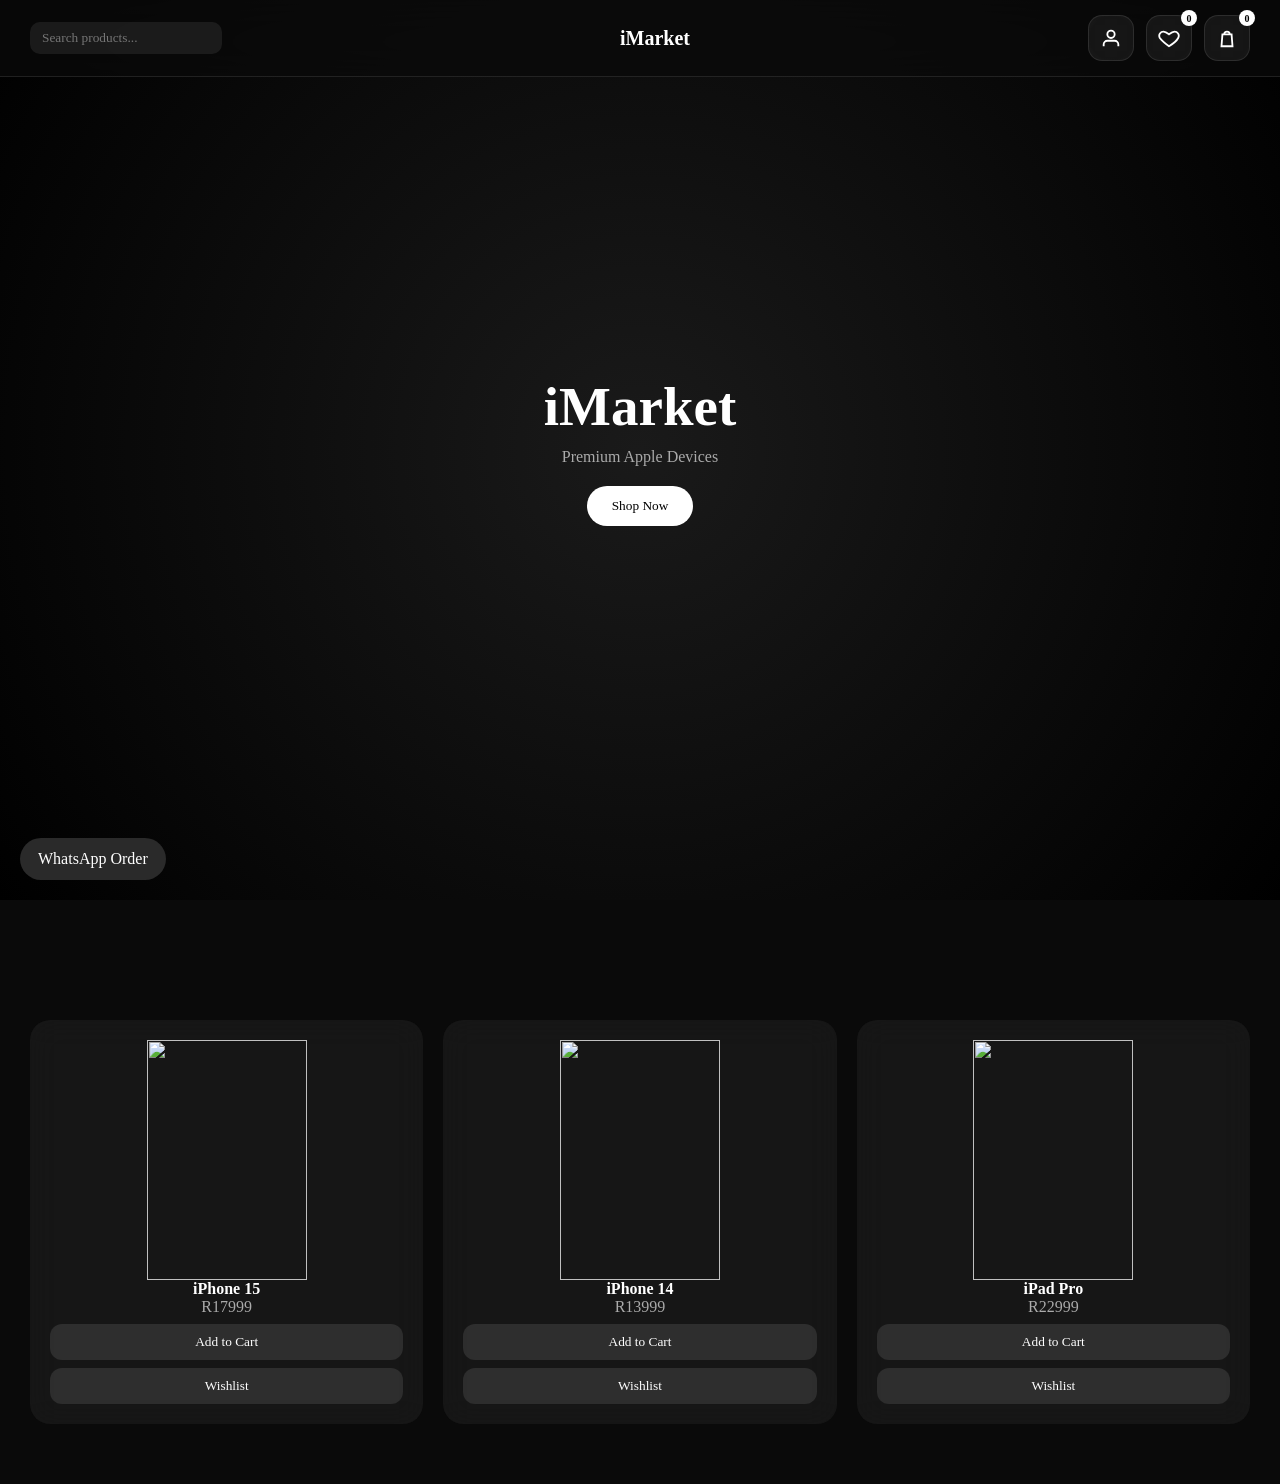
==== index.html @ a92dc505 "Add files via upload" ====
<!DOCTYPE html>
<html lang="en">
<head>
<meta charset="UTF-8">
<meta name="viewport" content="width=device-width, initial-scale=1.0">
<title>iMarket</title>

<style>

/* RESET */
*{
margin:0;
padding:0;
box-sizing:border-box;
font-family:-apple-system,BlinkMacSystemFont,"Segoe UI",Roboto;
}

body{
background:#0a0a0a;
color:white;
}

/* NAV */
nav{
position:fixed;
top:0;
width:100%;
display:flex;
justify-content:space-between;
align-items:center;
padding:15px 30px;
background:rgba(10,10,10,0.7);
backdrop-filter:blur(20px);
border-bottom:1px solid rgba(255,255,255,0.1);
z-index:1000;
}

nav h1{
font-size:20px;
}

nav input{
padding:8px 12px;
border-radius:10px;
border:none;
outline:none;
background:rgba(255,255,255,0.08);
color:white;
}

/* ICONS */
.nav-icons{
display:flex;
gap:12px;
align-items:center;
}

.icon{
width:46px;
height:46px;
display:flex;
align-items:center;
justify-content:center;
position:relative;
border-radius:14px;
background:rgba(255,255,255,0.06);
border:1px solid rgba(255,255,255,0.1);
backdrop-filter:blur(18px);
text-decoration:none;
transition:0.2s;
}

.icon:hover{
background:rgba(255,255,255,0.15);
transform:translateY(-2px);
}

.icon svg{
width:22px;
height:22px;
stroke:white;
fill:none;
stroke-width:2;
}

.icon span{
position:absolute;
top:-6px;
right:-6px;
background:white;
color:black;
font-size:10px;
width:16px;
height:16px;
display:flex;
align-items:center;
justify-content:center;
border-radius:50%;
font-weight:600;
}

/* HERO */
.hero{
height:100vh;
display:flex;
flex-direction:column;
justify-content:center;
align-items:center;
text-align:center;
background:radial-gradient(circle,#1a1a1a,#000);
}

.hero h2{
font-size:55px;
}

.hero p{
color:#aaa;
margin-top:10px;
}

.hero button{
margin-top:20px;
padding:12px 25px;
border:none;
border-radius:30px;
background:white;
cursor:pointer;
}

/* PRODUCTS */
.products{
display:grid;
grid-template-columns:repeat(auto-fit,minmax(220px,1fr));
gap:20px;
padding:120px 30px 60px;
}

.card{
background:rgba(255,255,255,0.05);
border-radius:20px;
padding:20px;
text-align:center;
backdrop-filter:blur(15px);
}

.card img{
width:160px;
height:240px;
object-fit:contain;
display:block;
margin:auto;
}

.card p{
color:#aaa;
}

/* BUTTONS */
.btn{
width:100%;
margin-top:8px;
padding:10px;
border-radius:12px;
border:none;
cursor:pointer;
background:rgba(255,255,255,0.1);
color:white;
transition:0.2s;
}

.btn:hover{
background:rgba(255,255,255,0.2);
}

/* WHATSAPP */
.whatsapp{
position:fixed;
bottom:20px;
left:20px;
background:#2a2a2a;
padding:12px 18px;
border-radius:30px;
color:white;
text-decoration:none;
}

</style>
</head>

<body>

<!-- NAV -->
<nav>

<input type="text" id="search" placeholder="Search products...">

<h1>iMarket</h1>

<div class="nav-icons">

<!-- LOGIN -->
<a href="login.html" class="icon">
<svg viewBox="0 0 24 24">
<circle cx="12" cy="8" r="4"></circle>
<path d="M20 21v-2a4 4 0 0 0-4-4H8a4 4 0 0 0-4 4v2"></path>
</svg>
</a>

<!-- WISHLIST -->
<a href="wishlist.html" class="icon">
<svg viewBox="0 0 24 24">
<path d="M12 21s-7-5-10-9C0 8 3 5 6 5c2 0 3.5 1 6 3 2.5-2 4-3 6-3 3 0 6 3 4 7-2 4-10 9-10 9z"></path>
</svg>
<span id="wishlistCount">0</span>
</a>

<!-- CART -->
<a href="cart.html" class="icon">
<svg viewBox="0 0 24 24">
<path d="M7 8h10l1 13H6l1-13z"></path>
<path d="M9 8a3 3 0 0 1 6 0"></path>
</svg>
<span id="cartCount">0</span>
</a>

</div>

</nav>

<!-- HERO -->
<div class="hero">
<h2>iMarket</h2>
<p>Premium Apple Devices</p>
<button onclick="document.getElementById('shop').scrollIntoView({behavior:'smooth'})">
Shop Now
</button>
</div>

<!-- PRODUCTS -->
<div class="products" id="shop"></div>

<!-- WHATSAPP -->
<a class="whatsapp" href="https://wa.me/27706418906" target="_blank">
WhatsApp Order
</a>

<script>

/* DATA */
let products = [
{name:"iPhone 15", price:17999, img:"https://store.storeimages.cdn-apple.com/iphone15.jpg"},
{name:"iPhone 14", price:13999, img:"https://store.storeimages.cdn-apple.com/iphone14.jpg"},
{name:"iPad Pro", price:22999, img:"https://store.storeimages.cdn-apple.com/ipadpro.jpg"}
];

/* STORAGE */
let cart = JSON.parse(localStorage.getItem("cart")) || [];
let wishlist = JSON.parse(localStorage.getItem("wishlist")) || [];

/* RENDER PRODUCTS */
function render(){

let html = "";

products.forEach(p=>{

html += `
<div class="card">

<img src="${p.img}">
<h4>${p.name}</h4>
<p>R${p.price}</p>

<button class="btn" onclick="addToCart('${p.name}',${p.price},'${p.img}')">
Add to Cart
</button>

<button class="btn" onclick="addToWishlist('${p.name}')">
Wishlist
</button>

</div>
`;

});

document.getElementById("shop").innerHTML = html;

}

/* CART */
function addToCart(name, price, img){

cart.push({name, price, img});
localStorage.setItem("cart", JSON.stringify(cart));
document.getElementById("cartCount").innerText = cart.length;

}

/* WISHLIST */
function addToWishlist(name){

wishlist.push(name);
localStorage.setItem("wishlist", JSON.stringify(wishlist));
document.getElementById("wishlistCount").innerText = wishlist.length;

}

/* SEARCH */
document.getElementById("search").addEventListener("input", function(){

let val = this.value.toLowerCase();

let filtered = products.filter(p =>
p.name.toLowerCase().includes(val)
);

let html = "";

filtered.forEach(p=>{

html += `
<div class="card">

<img src="${p.img}">
<h4>${p.name}</h4>
<p>R${p.price}</p>

<button class="btn" onclick="addToCart('${p.name}',${p.price},'${p.img}')">
Add to Cart
</button>

<button class="btn" onclick="addToWishlist('${p.name}')">
Wishlist
</button>

</div>
`;

});

document.getElementById("shop").innerHTML = html;

});

/* INIT */
render();
document.getElementById("cartCount").innerText = cart.length;
document.getElementById("wishlistCount").innerText = wishlist.length;

</script>

</body>
</html>
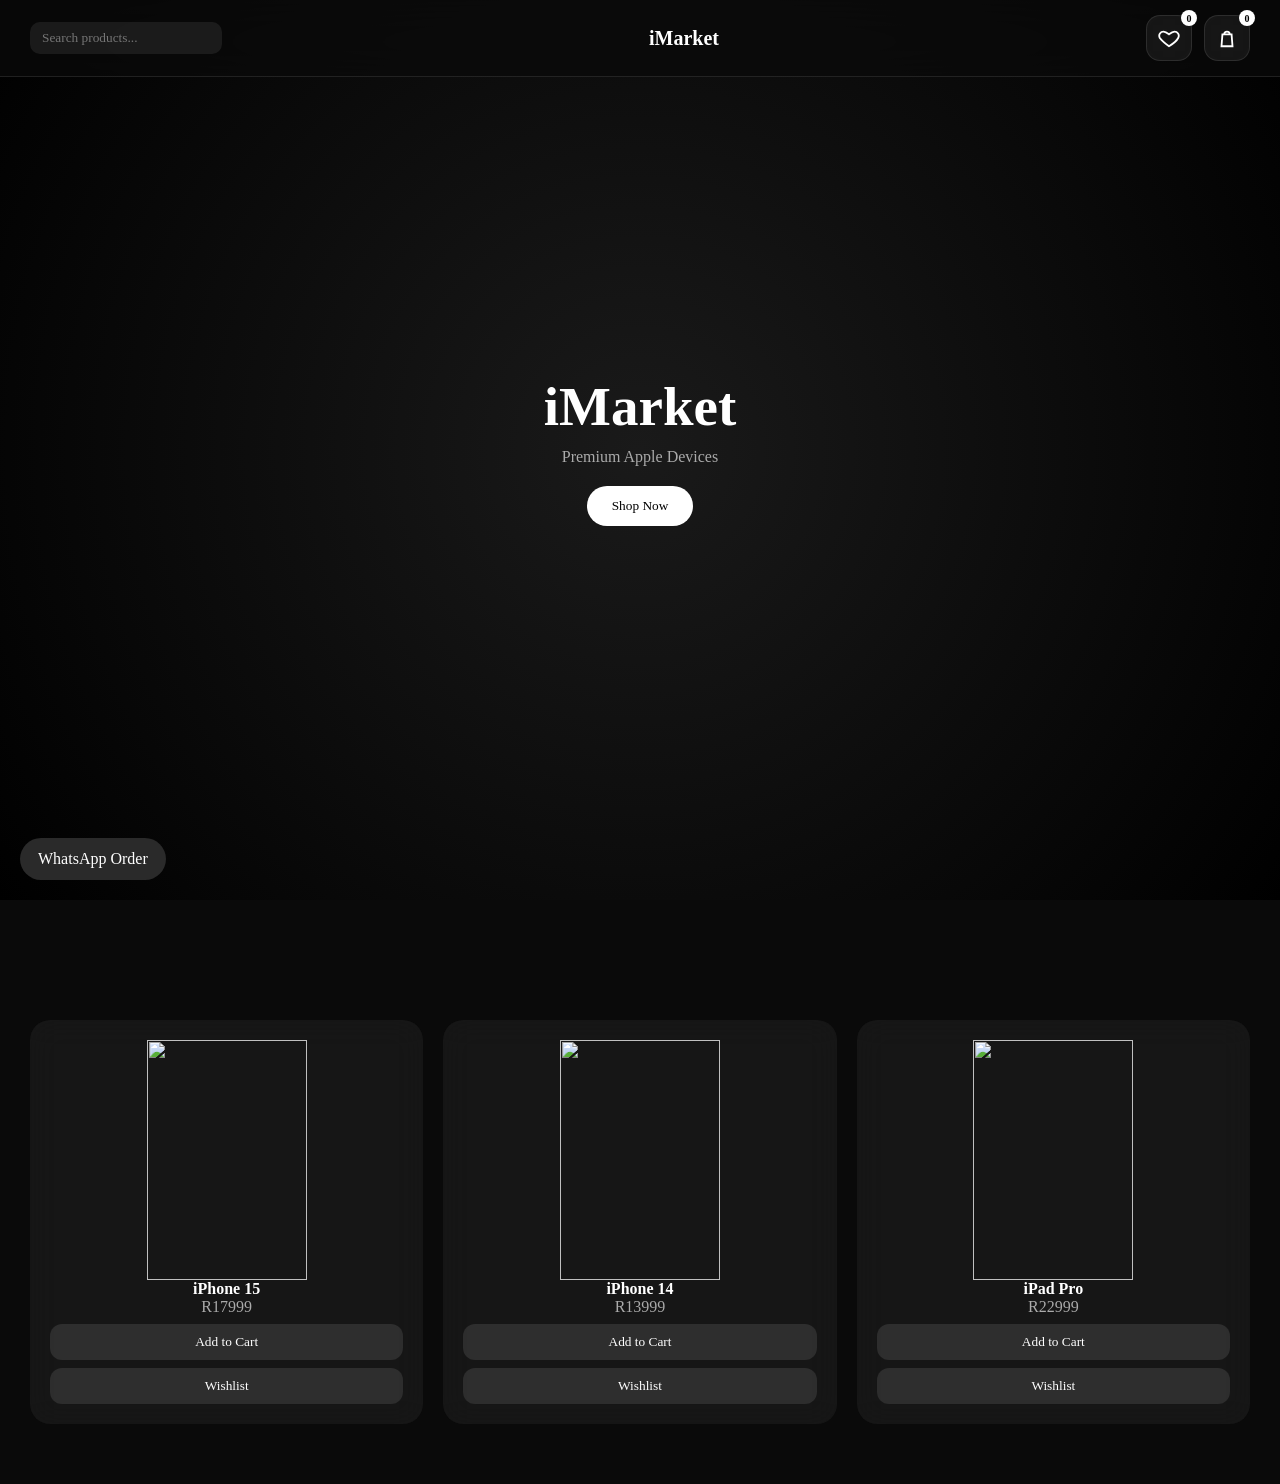
==== commit c0f08534: "Add files via upload" ====
--- a/index.html
+++ b/index.html
@@ -199,13 +199,6 @@
 
 <div class="nav-icons">
 
-<!-- LOGIN -->
-<a href="login.html" class="icon">
-<svg viewBox="0 0 24 24">
-<circle cx="12" cy="8" r="4"></circle>
-<path d="M20 21v-2a4 4 0 0 0-4-4H8a4 4 0 0 0-4 4v2"></path>
-</svg>
-</a>
 
 <!-- WISHLIST -->
 <a href="wishlist.html" class="icon">
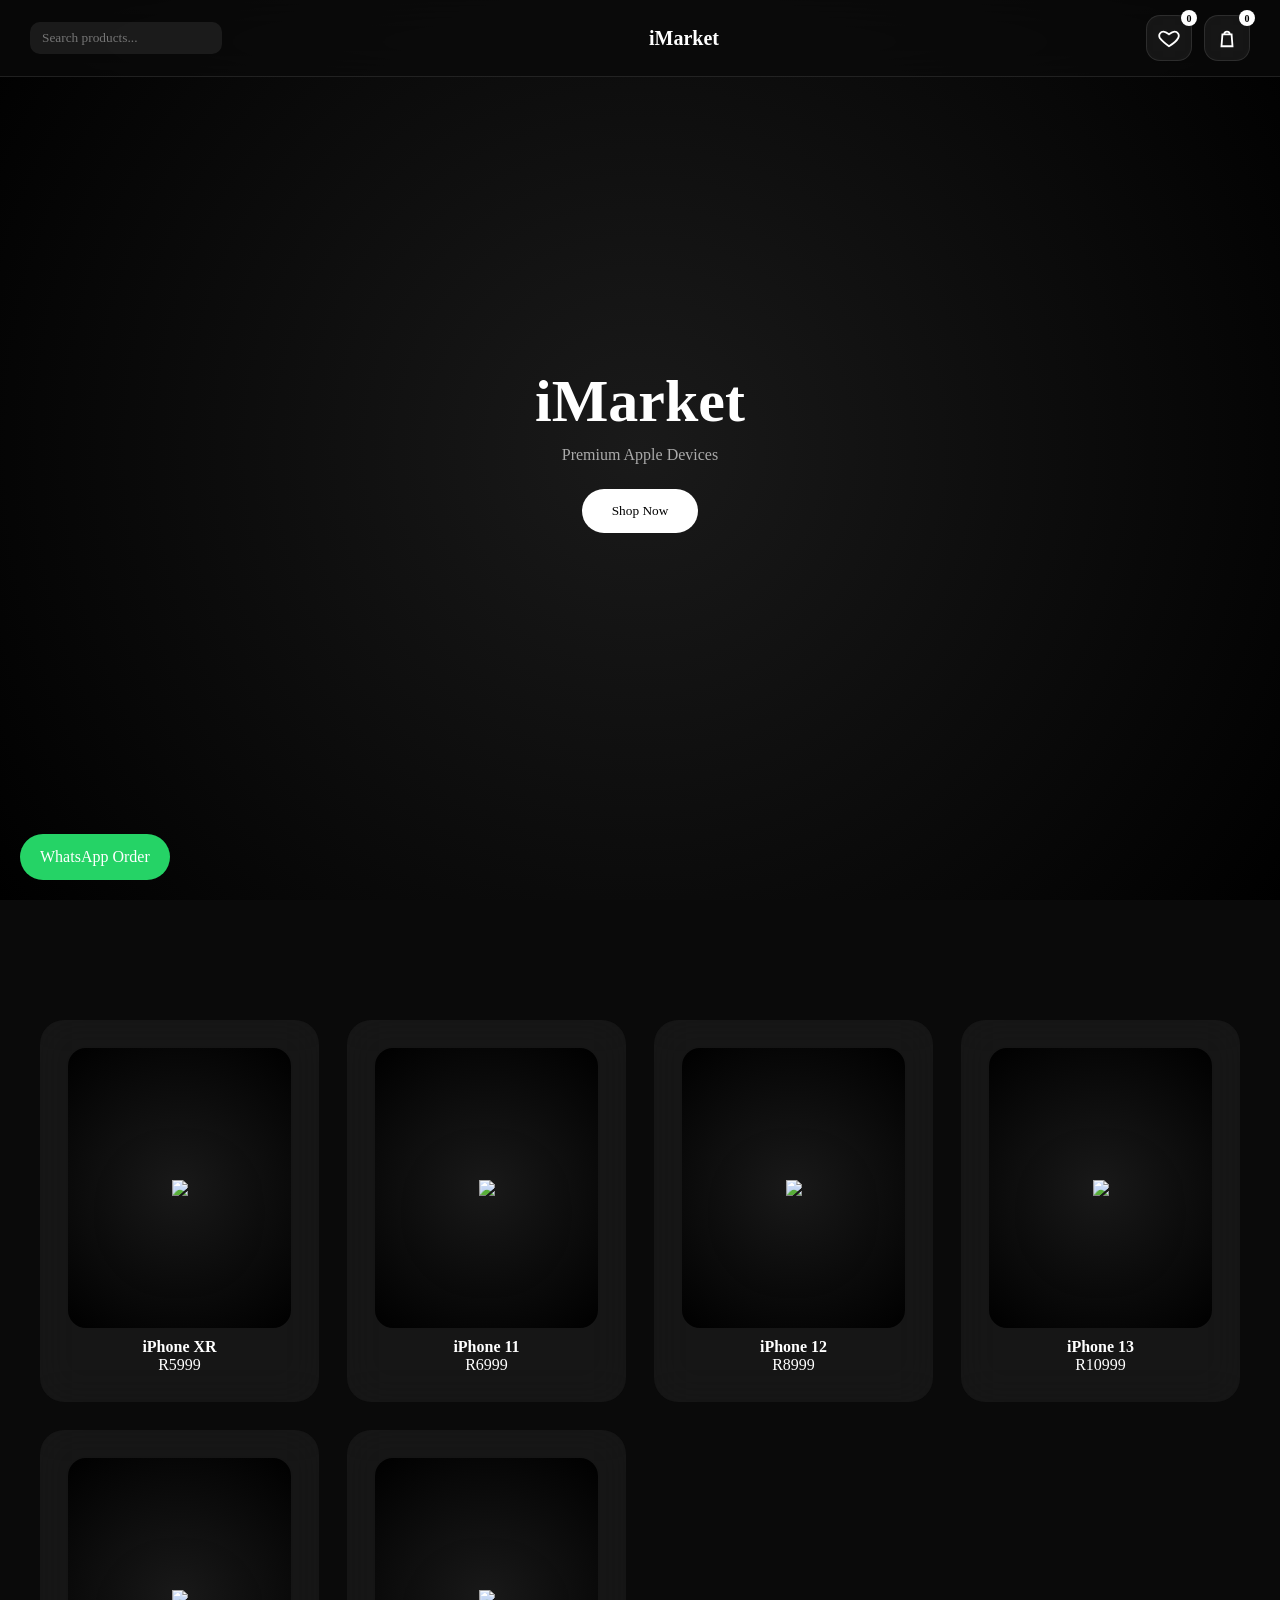
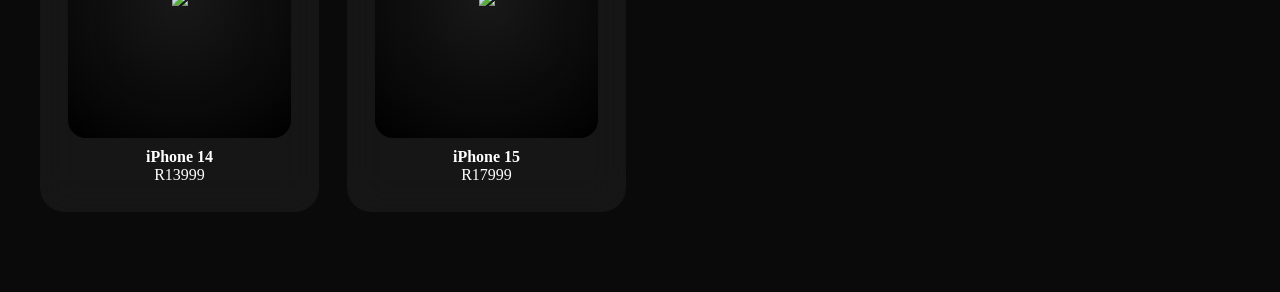
==== commit 750069b1: "Add files via upload" ====
--- a/index.html
+++ b/index.html
@@ -35,9 +35,7 @@
 z-index:1000;
 }
 
-nav h1{
-font-size:20px;
-}
+nav h1{font-size:20px;}
 
 nav input{
 padding:8px 12px;
@@ -67,12 +65,6 @@
 border:1px solid rgba(255,255,255,0.1);
 backdrop-filter:blur(18px);
 text-decoration:none;
-transition:0.2s;
-}
-
-.icon:hover{
-background:rgba(255,255,255,0.15);
-transform:translateY(-2px);
 }
 
 .icon svg{
@@ -110,67 +102,76 @@
 background:radial-gradient(circle,#1a1a1a,#000);
 }
 
-.hero h2{
-font-size:55px;
-}
-
-.hero p{
-color:#aaa;
-margin-top:10px;
-}
+.hero h2{font-size:60px;}
+.hero p{color:#aaa;margin-top:10px;}
 
 .hero button{
-margin-top:20px;
-padding:12px 25px;
+margin-top:25px;
+padding:14px 30px;
 border:none;
 border-radius:30px;
 background:white;
 cursor:pointer;
+font-weight:500;
 }
 
 /* PRODUCTS */
 .products{
 display:grid;
-grid-template-columns:repeat(auto-fit,minmax(220px,1fr));
-gap:20px;
-padding:120px 30px 60px;
+grid-template-columns:repeat(auto-fit,minmax(240px,1fr));
+gap:28px;
+padding:120px 40px 80px;
 }
 
 .card{
 background:rgba(255,255,255,0.05);
-border-radius:20px;
-padding:20px;
+border-radius:24px;
+padding:28px;
 text-align:center;
-backdrop-filter:blur(15px);
-}
-
-.card img{
-width:160px;
-height:240px;
+backdrop-filter:blur(20px);
+transition:0.3s;
+cursor:pointer;
+}
+
+.card:hover{
+transform:translateY(-10px);
+}
+
+/* IMAGE */
+.img-box{
+width:100%;
+height:280px;
+display:flex;
+align-items:center;
+justify-content:center;
+background:radial-gradient(circle at center, #1a1a1a, #000);
+border-radius:18px;
+overflow:hidden;
+margin-bottom:10px;
+}
+
+.img-box img{
+max-width:170px;
+max-height:240px;
 object-fit:contain;
-display:block;
-margin:auto;
-}
-
-.card p{
-color:#aaa;
-}
-
-/* BUTTONS */
+filter:drop-shadow(0 25px 40px rgba(0,0,0,0.7));
+transition:0.4s ease;
+}
+
+.card:hover .img-box img{
+transform:scale(1.08);
+}
+
+/* BUTTON */
 .btn{
 width:100%;
-margin-top:8px;
-padding:10px;
+margin-top:10px;
+padding:12px;
 border-radius:12px;
 border:none;
 cursor:pointer;
 background:rgba(255,255,255,0.1);
 color:white;
-transition:0.2s;
-}
-
-.btn:hover{
-background:rgba(255,255,255,0.2);
 }
 
 /* WHATSAPP */
@@ -178,11 +179,70 @@
 position:fixed;
 bottom:20px;
 left:20px;
-background:#2a2a2a;
-padding:12px 18px;
+background:#25D366;
+padding:14px 20px;
 border-radius:30px;
 color:white;
 text-decoration:none;
+font-weight:500;
+}
+
+/* ========================= */
+/* PRODUCT PAGE (NEW ADDITION) */
+/* ========================= */
+
+#productPage{
+display:none;
+position:fixed;
+top:0;
+left:0;
+width:100%;
+height:100vh;
+background:#0a0a0a;
+z-index:2000;
+padding:80px 20px;
+text-align:center;
+}
+
+#productPage img{
+width:260px;
+max-width:90%;
+margin-top:20px;
+filter:drop-shadow(0 30px 60px rgba(0,0,0,0.8));
+}
+
+#productPage h2{
+margin-top:20px;
+font-size:28px;
+}
+
+#productPage p{
+margin-top:10px;
+color:#aaa;
+font-size:18px;
+}
+
+#productPage button{
+margin-top:20px;
+padding:12px 25px;
+border:none;
+border-radius:12px;
+cursor:pointer;
+}
+
+/* back button */
+.back{
+position:absolute;
+top:20px;
+left:20px;
+background:rgba(255,255,255,0.1);
+color:white;
+}
+
+.add{
+background:white;
+color:black;
+margin-left:10px;
 }
 
 </style>
@@ -190,7 +250,6 @@
 
 <body>
 
-<!-- NAV -->
 <nav>
 
 <input type="text" id="search" placeholder="Search products...">
@@ -199,8 +258,6 @@
 
 <div class="nav-icons">
 
-
-<!-- WISHLIST -->
 <a href="wishlist.html" class="icon">
 <svg viewBox="0 0 24 24">
 <path d="M12 21s-7-5-10-9C0 8 3 5 6 5c2 0 3.5 1 6 3 2.5-2 4-3 6-3 3 0 6 3 4 7-2 4-10 9-10 9z"></path>
@@ -208,7 +265,6 @@
 <span id="wishlistCount">0</span>
 </a>
 
-<!-- CART -->
 <a href="cart.html" class="icon">
 <svg viewBox="0 0 24 24">
 <path d="M7 8h10l1 13H6l1-13z"></path>
@@ -221,7 +277,6 @@
 
 </nav>
 
-<!-- HERO -->
 <div class="hero">
 <h2>iMarket</h2>
 <p>Premium Apple Devices</p>
@@ -230,117 +285,124 @@
 </button>
 </div>
 
-<!-- PRODUCTS -->
 <div class="products" id="shop"></div>
 
-<!-- WHATSAPP -->
 <a class="whatsapp" href="https://wa.me/27706418906" target="_blank">
 WhatsApp Order
 </a>
 
+<!-- PRODUCT PAGE -->
+<div id="productPage">
+<button class="back" onclick="closeProduct()">Back</button>
+
+<img id="pImg">
+<h2 id="pName"></h2>
+<p id="pPrice"></p>
+
+<button class="add" onclick="addFromPage()">Add to Cart</button>
+</div>
+
 <script>
 
-/* DATA */
 let products = [
-{name:"iPhone 15", price:17999, img:"https://store.storeimages.cdn-apple.com/iphone15.jpg"},
-{name:"iPhone 14", price:13999, img:"https://store.storeimages.cdn-apple.com/iphone14.jpg"},
-{name:"iPad Pro", price:22999, img:"https://store.storeimages.cdn-apple.com/ipadpro.jpg"}
+{
+name:"iPhone XR",
+price:5999,
+img:"https://store.storeimages.cdn-apple.com/4668/as-images.apple.com/is/iphone-xr-yellow-select-201809?wid=470&hei=556&fmt=png-alpha"
+},
+{
+name:"iPhone 11",
+price:6999,
+img:"https://store.storeimages.cdn-apple.com/4668/as-images.apple.com/is/iphone-11-black-select-2019?wid=470&hei=556&fmt=png-alpha"
+},
+{
+name:"iPhone 12",
+price:8999,
+img:"https://store.storeimages.cdn-apple.com/4668/as-images.apple.com/is/iphone-12-black-select-2020?wid=470&hei=556&fmt=png-alpha"
+},
+{
+name:"iPhone 13",
+price:10999,
+img:"https://store.storeimages.cdn-apple.com/4668/as-images.apple.com/is/iphone-13-midnight-select-2021?wid=470&hei=556&fmt=png-alpha"
+},
+{
+name:"iPhone 14",
+price:13999,
+img:"https://store.storeimages.cdn-apple.com/4668/as-images.apple.com/is/iphone-14-midnight-select-2022?wid=470&hei=556&fmt=png-alpha"
+},
+{
+name:"iPhone 15",
+price:17999,
+img:"https://store.storeimages.cdn-apple.com/4668/as-images.apple.com/is/iphone-15-black-select-2023?wid=470&hei=556&fmt=png-alpha"
+}
 ];
 
-/* STORAGE */
 let cart = JSON.parse(localStorage.getItem("cart")) || [];
 let wishlist = JSON.parse(localStorage.getItem("wishlist")) || [];
 
-/* RENDER PRODUCTS */
+let selectedProduct = null;
+
 function render(){
 
-let html = "";
-
-products.forEach(p=>{
-
-html += `
-<div class="card">
-
+let html="";
+
+products.forEach((p,i)=>{
+
+html+=`
+<div class="card" onclick="openProduct(${i})">
+
+<div class="img-box">
 <img src="${p.img}">
+</div>
+
 <h4>${p.name}</h4>
 <p>R${p.price}</p>
 
-<button class="btn" onclick="addToCart('${p.name}',${p.price},'${p.img}')">
-Add to Cart
-</button>
-
-<button class="btn" onclick="addToWishlist('${p.name}')">
-Wishlist
-</button>
-
 </div>
 `;
-
 });
 
-document.getElementById("shop").innerHTML = html;
-
-}
-
-/* CART */
-function addToCart(name, price, img){
-
-cart.push({name, price, img});
-localStorage.setItem("cart", JSON.stringify(cart));
-document.getElementById("cartCount").innerText = cart.length;
-
-}
-
-/* WISHLIST */
-function addToWishlist(name){
-
-wishlist.push(name);
-localStorage.setItem("wishlist", JSON.stringify(wishlist));
-document.getElementById("wishlistCount").innerText = wishlist.length;
-
-}
-
-/* SEARCH */
-document.getElementById("search").addEventListener("input", function(){
-
-let val = this.value.toLowerCase();
-
-let filtered = products.filter(p =>
-p.name.toLowerCase().includes(val)
-);
-
-let html = "";
-
-filtered.forEach(p=>{
-
-html += `
-<div class="card">
-
-<img src="${p.img}">
-<h4>${p.name}</h4>
-<p>R${p.price}</p>
-
-<button class="btn" onclick="addToCart('${p.name}',${p.price},'${p.img}')">
-Add to Cart
-</button>
-
-<button class="btn" onclick="addToWishlist('${p.name}')">
-Wishlist
-</button>
-
-</div>
-`;
-
-});
-
-document.getElementById("shop").innerHTML = html;
-
-});
-
-/* INIT */
+document.getElementById("shop").innerHTML=html;
+}
+
+/* OPEN PRODUCT PAGE */
+function openProduct(i){
+selectedProduct = products[i];
+
+document.getElementById("productPage").style.display="block";
+document.getElementById("pImg").src = selectedProduct.img;
+document.getElementById("pName").innerText = selectedProduct.name;
+document.getElementById("pPrice").innerText = "R" + selectedProduct.price;
+}
+
+/* CLOSE */
+function closeProduct(){
+document.getElementById("productPage").style.display="none";
+}
+
+/* ADD FROM PAGE */
+function addFromPage(){
+cart.push(selectedProduct);
+localStorage.setItem("cart",JSON.stringify(cart));
+document.getElementById("cartCount").innerText=cart.length;
+}
+
+function addToCart(i){
+cart.push(products[i]);
+localStorage.setItem("cart",JSON.stringify(cart));
+document.getElementById("cartCount").innerText=cart.length;
+}
+
+function addToWishlist(i){
+wishlist.push(products[i]);
+localStorage.setItem("wishlist",JSON.stringify(wishlist));
+document.getElementById("wishlistCount").innerText=wishlist.length;
+}
+
 render();
-document.getElementById("cartCount").innerText = cart.length;
-document.getElementById("wishlistCount").innerText = wishlist.length;
+
+document.getElementById("cartCount").innerText=cart.length;
+document.getElementById("wishlistCount").innerText=wishlist.length;
 
 </script>
 
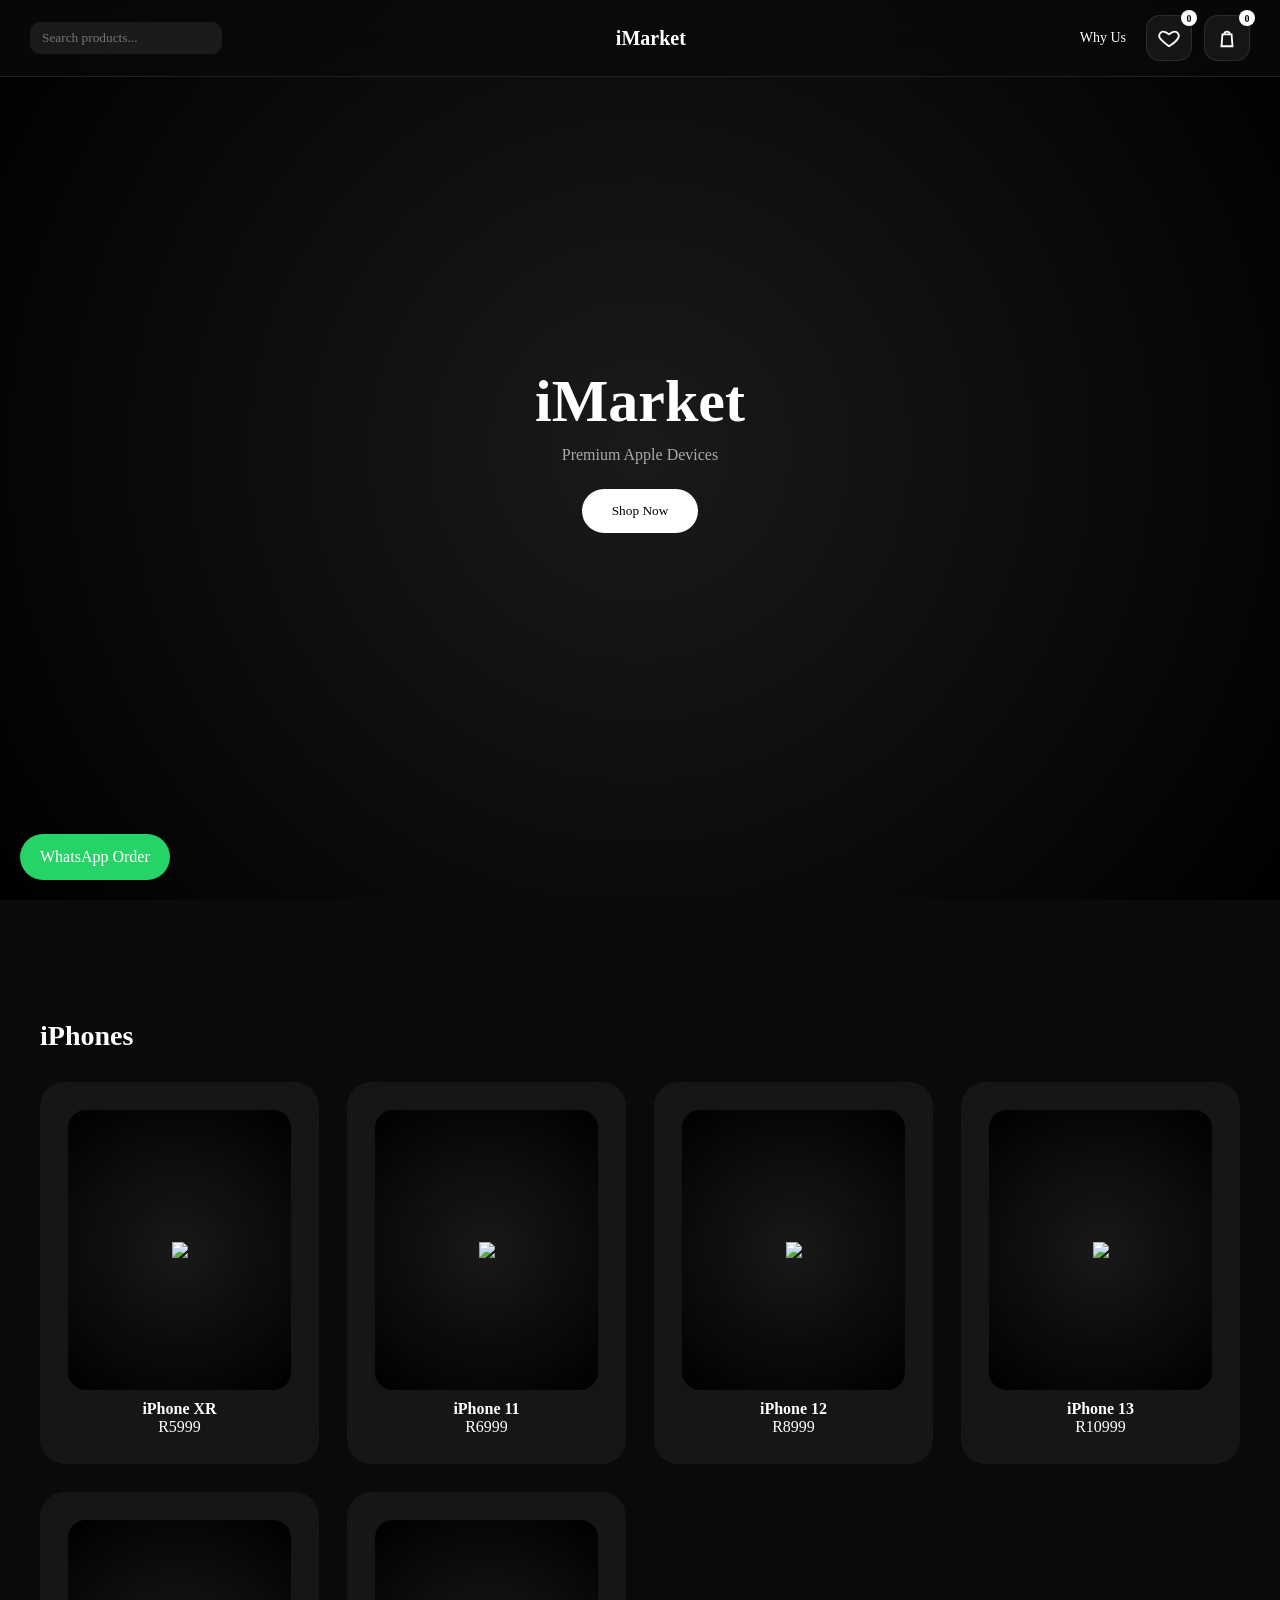
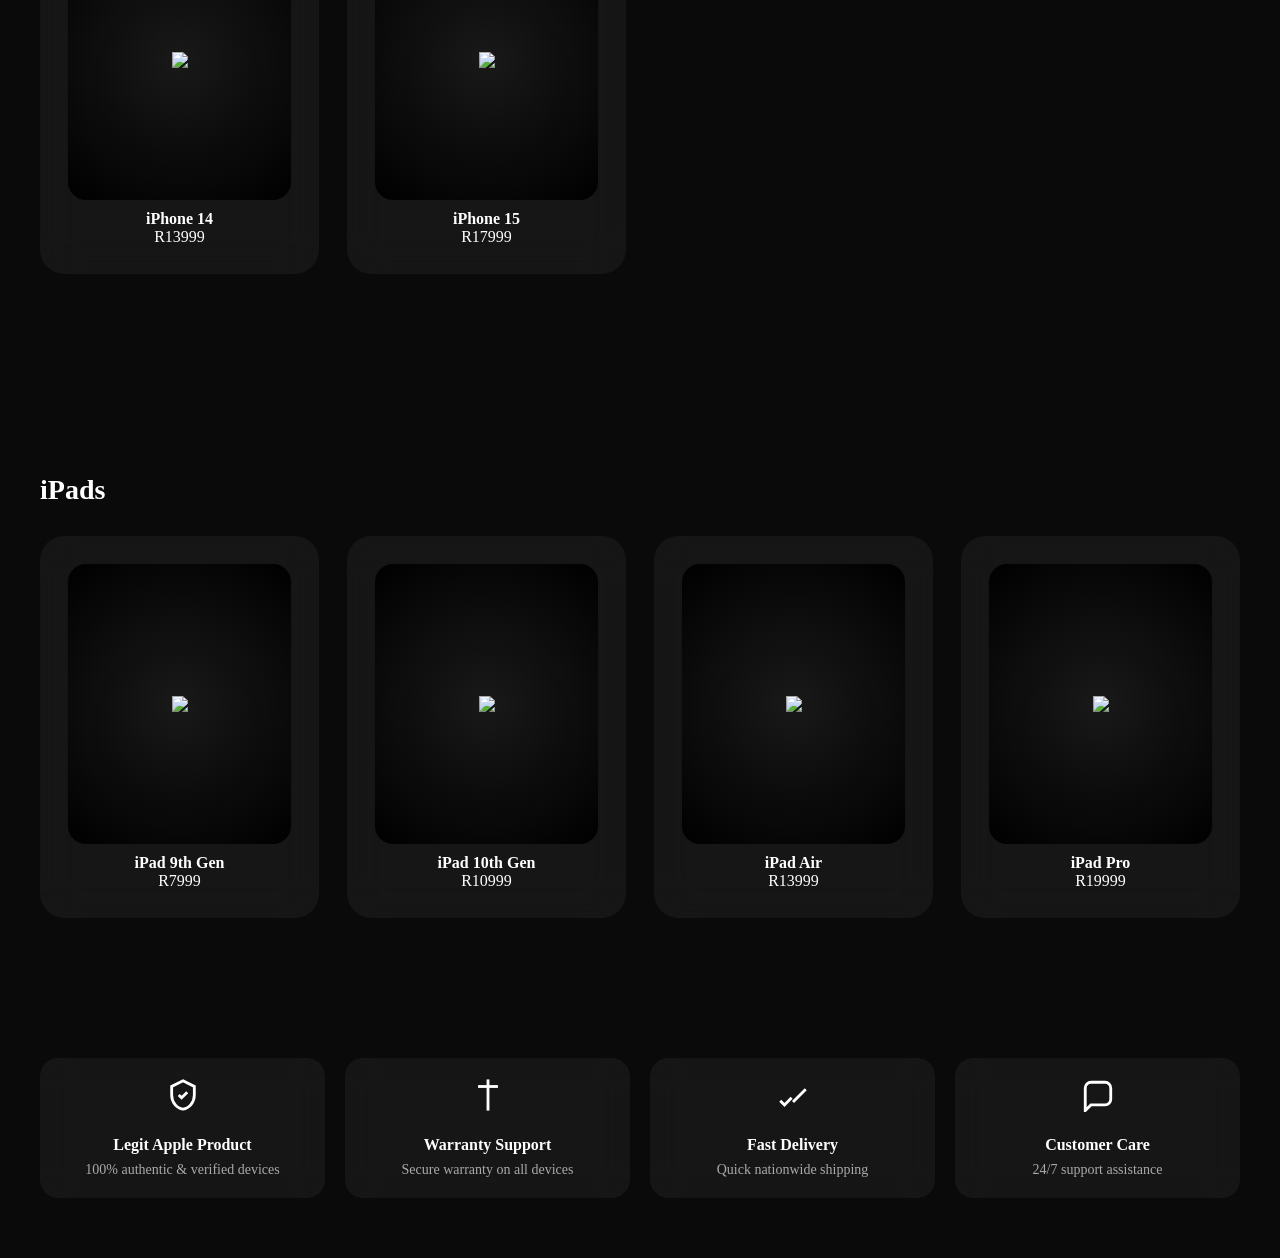
==== commit f629eaae: "Add files via upload" ====
--- a/index.html
+++ b/index.html
@@ -36,6 +36,11 @@
 }
 
 nav h1{font-size:20px;}
+
+/* SEARCH WRAPPER */
+.search-box{
+position:relative;
+}
 
 nav input{
 padding:8px 12px;
@@ -46,11 +51,70 @@
 color:white;
 }
 
+/* SUGGESTIONS DROPDOWN */
+#suggestions{
+position:absolute;
+top:42px;
+left:0;
+width:100%;
+min-width:240px;
+background:rgba(20,20,20,0.96);
+backdrop-filter:blur(20px);
+border:1px solid rgba(255,255,255,0.1);
+border-radius:12px;
+overflow:hidden;
+display:none;
+z-index:2000;
+}
+
+.suggestion-item{
+display:flex;
+align-items:center;
+gap:10px;
+padding:12px;
+cursor:pointer;
+transition:0.2s ease;
+}
+
+.suggestion-item:hover{
+background:rgba(255,255,255,0.08);
+}
+
+.suggestion-item img{
+width:34px;
+height:44px;
+object-fit:contain;
+flex:0 0 auto;
+}
+
+.suggestion-text{
+display:flex;
+flex-direction:column;
+gap:2px;
+}
+
+.suggestion-text strong{
+font-size:14px;
+font-weight:500;
+}
+
+.suggestion-text span{
+font-size:12px;
+color:#aaa;
+}
+
 /* ICONS */
 .nav-icons{
 display:flex;
 gap:12px;
 align-items:center;
+}
+
+.why-link{
+color:white;
+text-decoration:none;
+font-size:14px;
+margin-right:8px;
 }
 
 .icon{
@@ -115,12 +179,18 @@
 font-weight:500;
 }
 
+/* TITLE */
+.title{
+padding:120px 40px 10px;
+font-size:28px;
+}
+
 /* PRODUCTS */
 .products{
 display:grid;
 grid-template-columns:repeat(auto-fit,minmax(240px,1fr));
 gap:28px;
-padding:120px 40px 80px;
+padding:20px 40px 80px;
 }
 
 .card{
@@ -160,18 +230,6 @@
 
 .card:hover .img-box img{
 transform:scale(1.08);
-}
-
-/* BUTTON */
-.btn{
-width:100%;
-margin-top:10px;
-padding:12px;
-border-radius:12px;
-border:none;
-cursor:pointer;
-background:rgba(255,255,255,0.1);
-color:white;
 }
 
 /* WHATSAPP */
@@ -187,10 +245,7 @@
 font-weight:500;
 }
 
-/* ========================= */
-/* PRODUCT PAGE (NEW ADDITION) */
-/* ========================= */
-
+/* PRODUCT PAGE */
 #productPage{
 display:none;
 position:fixed;
@@ -230,7 +285,6 @@
 cursor:pointer;
 }
 
-/* back button */
 .back{
 position:absolute;
 top:20px;
@@ -245,6 +299,39 @@
 margin-left:10px;
 }
 
+/* TRUST */
+.trust-section{
+padding:60px 40px;
+display:grid;
+grid-template-columns:repeat(auto-fit,minmax(220px,1fr));
+gap:20px;
+}
+
+.trust-card{
+background:rgba(255,255,255,0.05);
+padding:20px;
+border-radius:18px;
+text-align:center;
+backdrop-filter:blur(15px);
+}
+
+.trust-card h3{
+margin-top:10px;
+font-size:16px;
+}
+
+.trust-card p{
+color:#aaa;
+font-size:14px;
+margin-top:8px;
+}
+
+.trust-icon{
+width:34px;
+height:34px;
+margin-bottom:10px;
+}
+
 </style>
 </head>
 
@@ -252,11 +339,16 @@
 
 <nav>
 
+<div class="search-box">
 <input type="text" id="search" placeholder="Search products...">
+<div id="suggestions"></div>
+</div>
 
 <h1>iMarket</h1>
 
 <div class="nav-icons">
+
+<a href="whyus.html" class="why-link">Why Us</a>
 
 <a href="wishlist.html" class="icon">
 <svg viewBox="0 0 24 24">
@@ -285,125 +377,222 @@
 </button>
 </div>
 
+<h2 class="title">iPhones</h2>
 <div class="products" id="shop"></div>
+
+<h2 class="title">iPads</h2>
+<div class="products" id="ipadShop"></div>
 
 <a class="whatsapp" href="https://wa.me/27706418906" target="_blank">
 WhatsApp Order
 </a>
 
-<!-- PRODUCT PAGE -->
 <div id="productPage">
 <button class="back" onclick="closeProduct()">Back</button>
 
 <img id="pImg">
 <h2 id="pName"></h2>
 <p id="pPrice"></p>
+<p id="pSpecs"></p>
 
 <button class="add" onclick="addFromPage()">Add to Cart</button>
+<button class="add" onclick="addToWishlistFromPage()">Wishlist</button>
+
+</div>
+
+<!-- TRUST SECTION -->
+<div class="trust-section">
+
+<div class="trust-card">
+<svg class="trust-icon" viewBox="0 0 24 24" fill="none" stroke="white" stroke-width="2">
+<path d="M12 2l8 4v6c0 5-3.4 9.4-8 10-4.6-.6-8-5-8-10V6l8-4z"/>
+<path d="M9 12l2 2 4-4"/>
+</svg>
+<h3>Legit Apple Product</h3>
+<p>100% authentic & verified devices</p>
+</div>
+
+<div class="trust-card">
+<svg class="trust-icon" viewBox="0 0 24 24" fill="none" stroke="white" stroke-width="2">
+<path d="M12 1v22"/>
+<path d="M5 6h14"/>
+</svg>
+<h3>Warranty Support</h3>
+<p>Secure warranty on all devices</p>
+</div>
+
+<div class="trust-card">
+<svg class="trust-icon" viewBox="0 0 24 24" fill="none" stroke="white" stroke-width="2">
+<path d="M3 16l3 3 5-5"/>
+<path d="M21 8l-9 9"/>
+</svg>
+<h3>Fast Delivery</h3>
+<p>Quick nationwide shipping</p>
+</div>
+
+<div class="trust-card">
+<svg class="trust-icon" viewBox="0 0 24 24" fill="none" stroke="white" stroke-width="2">
+<path d="M21 15a4 4 0 0 1-4 4H7l-4 4V7a4 4 0 0 1 4-4h10a4 4 0 0 1 4 4z"/>
+</svg>
+<h3>Customer Care</h3>
+<p>24/7 support assistance</p>
+</div>
+
 </div>
 
 <script>
 
+/* DATA */
 let products = [
-{
-name:"iPhone XR",
-price:5999,
-img:"https://store.storeimages.cdn-apple.com/4668/as-images.apple.com/is/iphone-xr-yellow-select-201809?wid=470&hei=556&fmt=png-alpha"
-},
-{
-name:"iPhone 11",
-price:6999,
-img:"https://store.storeimages.cdn-apple.com/4668/as-images.apple.com/is/iphone-11-black-select-2019?wid=470&hei=556&fmt=png-alpha"
-},
-{
-name:"iPhone 12",
-price:8999,
-img:"https://store.storeimages.cdn-apple.com/4668/as-images.apple.com/is/iphone-12-black-select-2020?wid=470&hei=556&fmt=png-alpha"
-},
-{
-name:"iPhone 13",
-price:10999,
-img:"https://store.storeimages.cdn-apple.com/4668/as-images.apple.com/is/iphone-13-midnight-select-2021?wid=470&hei=556&fmt=png-alpha"
-},
-{
-name:"iPhone 14",
-price:13999,
-img:"https://store.storeimages.cdn-apple.com/4668/as-images.apple.com/is/iphone-14-midnight-select-2022?wid=470&hei=556&fmt=png-alpha"
-},
-{
-name:"iPhone 15",
-price:17999,
-img:"https://store.storeimages.cdn-apple.com/4668/as-images.apple.com/is/iphone-15-black-select-2023?wid=470&hei=556&fmt=png-alpha"
-}
+{name:"iPhone XR",price:5999,img:"https://store.storeimages.cdn-apple.com/4668/as-images.apple.com/is/iphone-xr-yellow-select-201809?wid=470&hei=556&fmt=png-alpha",specs:"6.1-inch • A12 Bionic"},
+{name:"iPhone 11",price:6999,img:"https://store.storeimages.cdn-apple.com/4668/as-images.apple.com/is/iphone-11-black-select-2019?wid=470&hei=556&fmt=png-alpha",specs:"6.1-inch • A13 Bionic"},
+{name:"iPhone 12",price:8999,img:"https://store.storeimages.cdn-apple.com/4668/as-images.apple.com/is/iphone-12-black-select-2020?wid=470&hei=556&fmt=png-alpha",specs:"OLED • 5G"},
+{name:"iPhone 13",price:10999,img:"https://store.storeimages.cdn-apple.com/4668/as-images.apple.com/is/iphone-13-midnight-select-2021?wid=470&hei=556&fmt=png-alpha",specs:"A15 Bionic"},
+{name:"iPhone 14",price:13999,img:"https://store.storeimages.cdn-apple.com/4668/as-images.apple.com/is/iphone-14-midnight-select-2022?wid=470&hei=556&fmt=png-alpha",specs:"Crash Detection"},
+{name:"iPhone 15",price:17999,img:"https://store.storeimages.cdn-apple.com/4668/as-images.apple.com/is/iphone-15-black-select-2023?wid=470&hei=556&fmt=png-alpha",specs:"USB-C • 48MP"}
+];
+
+let ipads = [
+{name:"iPad 9th Gen",price:7999,img:"https://store.storeimages.cdn-apple.com/4668/as-images.apple.com/is/ipad-10-2-in-cell-select-202109?wid=470&hei=556&fmt=png-alpha",specs:"10.2-inch • A13"},
+{name:"iPad 10th Gen",price:10999,img:"https://store.storeimages.cdn-apple.com/4668/as-images.apple.com/is/ipad-10th-gen-finish-select-202210?wid=470&hei=556&fmt=png-alpha",specs:"10.9-inch • A14"},
+{name:"iPad Air",price:13999,img:"https://store.storeimages.cdn-apple.com/4668/as-images.apple.com/is/ipad-air-select-202203?wid=470&hei=556&fmt=png-alpha",specs:"M1 Chip"},
+{name:"iPad Pro",price:19999,img:"https://store.storeimages.cdn-apple.com/4668/as-images.apple.com/is/ipad-pro-13-select-202210?wid=470&hei=556&fmt=png-alpha",specs:"M2 Chip"}
 ];
 
 let cart = JSON.parse(localStorage.getItem("cart")) || [];
 let wishlist = JSON.parse(localStorage.getItem("wishlist")) || [];
-
 let selectedProduct = null;
 
+/* FIXED RENDER */
 function render(){
 
 let html="";
-
 products.forEach((p,i)=>{
-
 html+=`
 <div class="card" onclick="openProduct(${i})">
-
-<div class="img-box">
-<img src="${p.img}">
-</div>
-
+<div class="img-box"><img src="${p.img}"></div>
 <h4>${p.name}</h4>
 <p>R${p.price}</p>
-
-</div>
-`;
+</div>`;
 });
-
 document.getElementById("shop").innerHTML=html;
-}
-
-/* OPEN PRODUCT PAGE */
+
+let ipadHTML="";
+ipads.forEach((p,i)=>{
+ipadHTML+=`
+<div class="card" onclick="openIPad(${i})">
+<div class="img-box"><img src="${p.img}"></div>
+<h4>${p.name}</h4>
+<p>R${p.price}</p>
+</div>`;
+});
+document.getElementById("ipadShop").innerHTML=ipadHTML;
+
+}
+
+/* OPEN */
 function openProduct(i){
 selectedProduct = products[i];
-
+showProduct();
+}
+
+function openIPad(i){
+selectedProduct = ipads[i];
+showProduct();
+}
+
+function showProduct(){
 document.getElementById("productPage").style.display="block";
-document.getElementById("pImg").src = selectedProduct.img;
-document.getElementById("pName").innerText = selectedProduct.name;
-document.getElementById("pPrice").innerText = "R" + selectedProduct.price;
-}
-
-/* CLOSE */
+document.getElementById("pImg").src=selectedProduct.img;
+document.getElementById("pName").innerText=selectedProduct.name;
+document.getElementById("pPrice").innerText="R"+selectedProduct.price;
+document.getElementById("pSpecs").innerText=selectedProduct.specs;
+}
+
 function closeProduct(){
 document.getElementById("productPage").style.display="none";
 }
 
-/* ADD FROM PAGE */
+/* CART */
 function addFromPage(){
 cart.push(selectedProduct);
 localStorage.setItem("cart",JSON.stringify(cart));
 document.getElementById("cartCount").innerText=cart.length;
 }
 
-function addToCart(i){
-cart.push(products[i]);
-localStorage.setItem("cart",JSON.stringify(cart));
-document.getElementById("cartCount").innerText=cart.length;
-}
-
-function addToWishlist(i){
-wishlist.push(products[i]);
+/* WISHLIST */
+function addToWishlistFromPage(){
+wishlist.push(selectedProduct);
 localStorage.setItem("wishlist",JSON.stringify(wishlist));
 document.getElementById("wishlistCount").innerText=wishlist.length;
 }
 
+/* INIT */
 render();
-
 document.getElementById("cartCount").innerText=cart.length;
 document.getElementById("wishlistCount").innerText=wishlist.length;
 
+/* LIVE SEARCH SUGGESTIONS */
+const searchInput = document.getElementById("search");
+const suggestions = document.getElementById("suggestions");
+
+function hideSuggestions(){
+suggestions.style.display = "none";
+suggestions.innerHTML = "";
+}
+
+searchInput.addEventListener("input", function(e){
+const value = e.target.value.trim().toLowerCase();
+
+if(!value){
+hideSuggestions();
+return;
+}
+
+const allProducts = [...products, ...ipads];
+const matches = allProducts.filter(p => p.name.toLowerCase().includes(value)).slice(0, 5);
+
+if(matches.length === 0){
+suggestions.innerHTML = `
+<div class="suggestion-item" style="cursor:default;">
+<div class="suggestion-text">
+<strong>No results found</strong>
+<span>Try another search</span>
+</div>
+</div>`;
+suggestions.style.display = "block";
+return;
+}
+
+suggestions.innerHTML = matches.map(p => `
+<div class="suggestion-item" onclick="openSuggestion('${p.name}')">
+<img src="${p.img}" alt="${p.name}">
+<div class="suggestion-text">
+<strong>${p.name}</strong>
+<span>R${p.price}</span>
+</div>
+</div>
+`).join("");
+
+suggestions.style.display = "block";
+});
+
+function openSuggestion(name){
+const found = products.find(p => p.name === name) || ipads.find(p => p.name === name);
+if(found){
+selectedProduct = found;
+showProduct();
+}
+hideSuggestions();
+searchInput.value = "";
+}
+
+document.addEventListener("click", function(e){
+if(!e.target.closest(".search-box")){
+hideSuggestions();
+}
+});
+
 </script>
 
 </body>
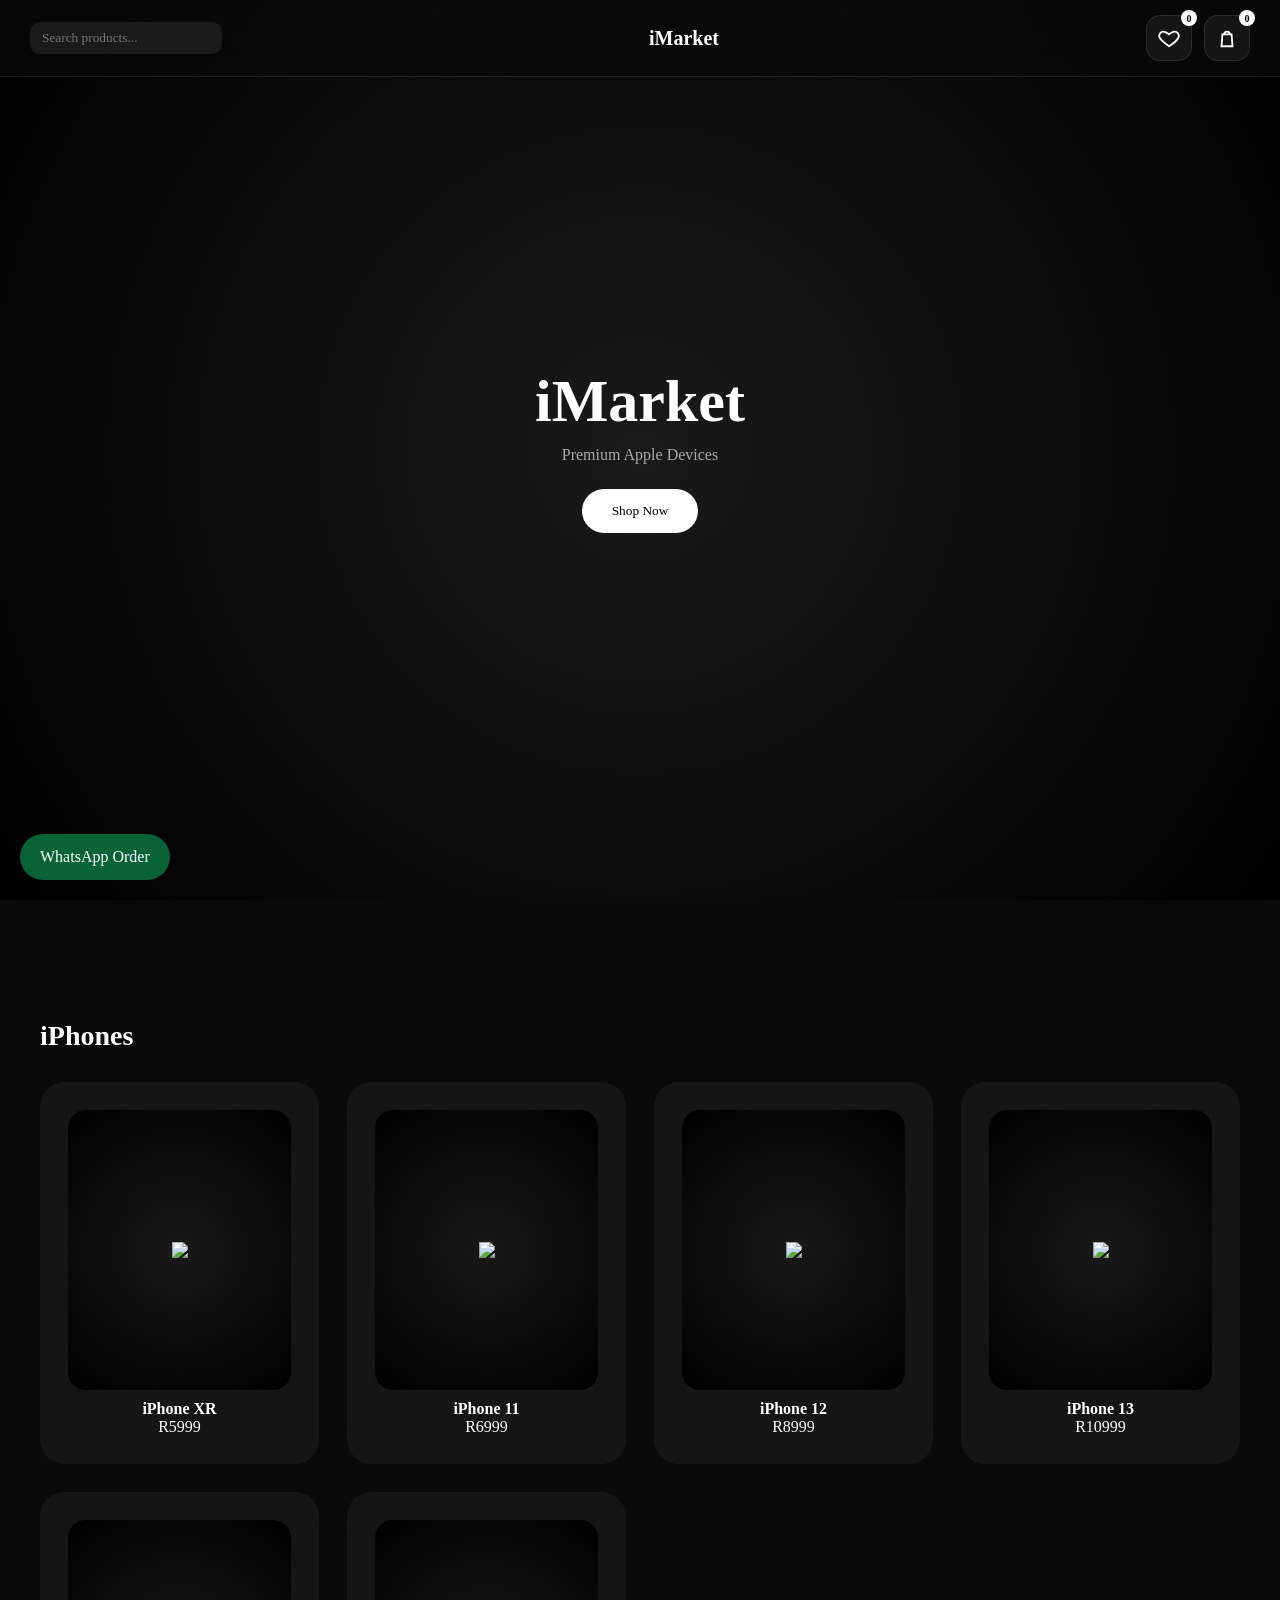
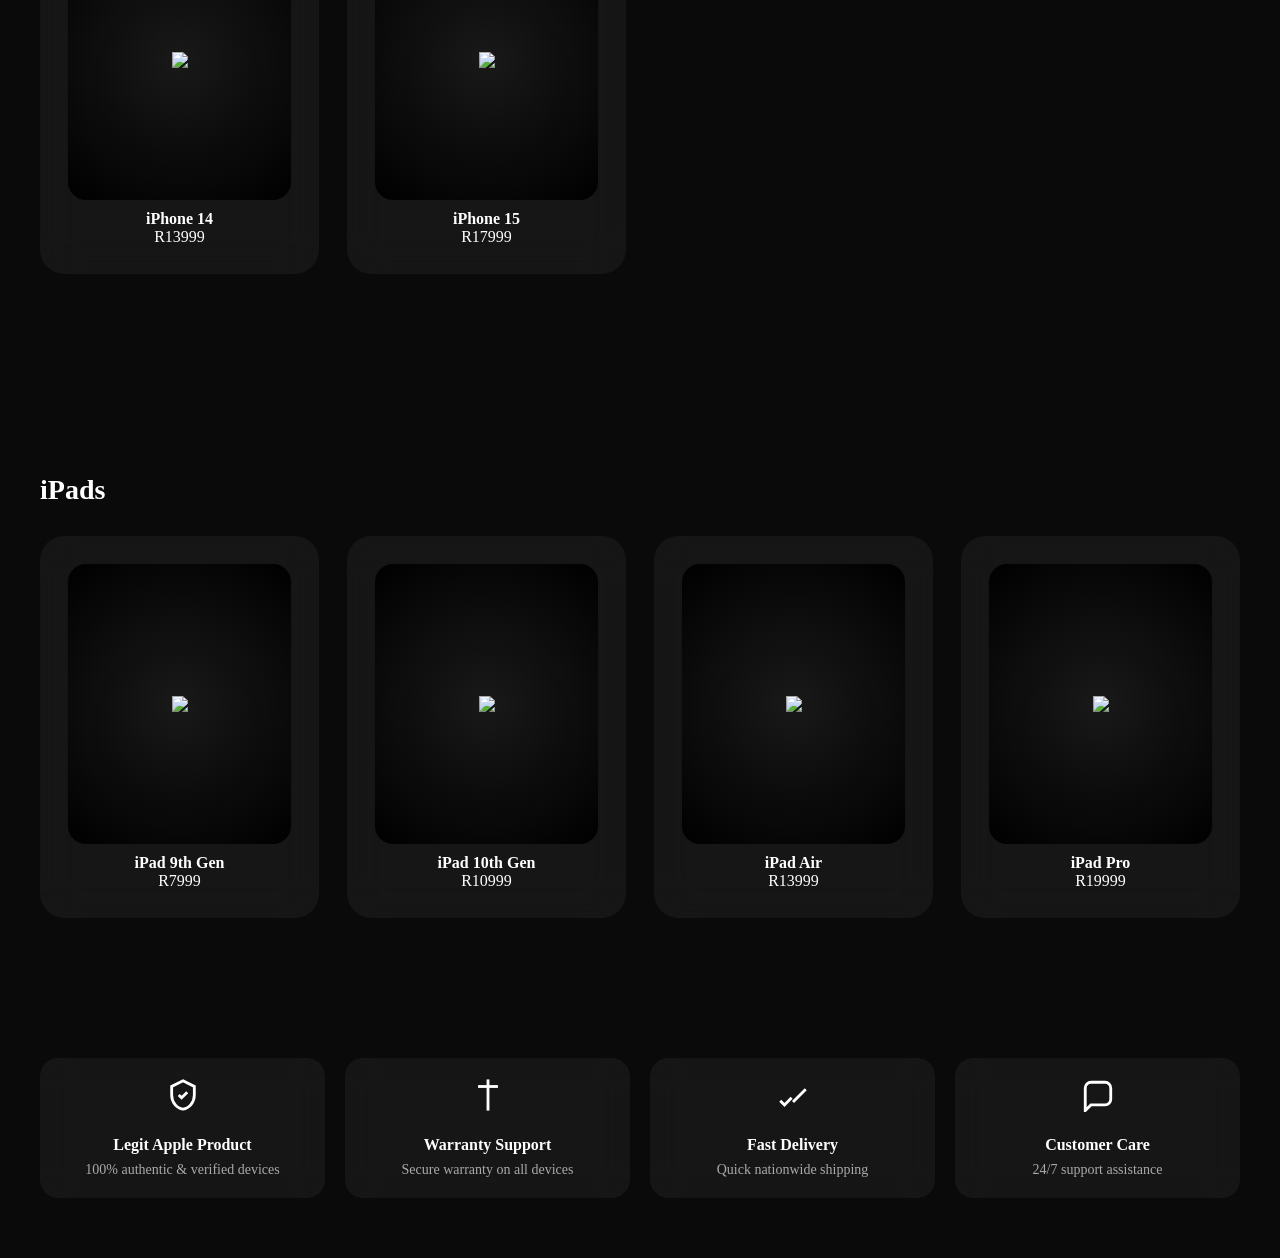
==== commit 3dba833e: "Add files via upload" ====
--- a/index.html
+++ b/index.html
@@ -2,7 +2,7 @@
 <html lang="en">
 <head>
 <meta charset="UTF-8">
-<meta name="viewport" content="width=device-width, initial-scale=1.0">
+<meta name="viewport" content="width=device-width, initial-scale=1.0, maximum-scale=1.0, user-scalable=no">
 <title>iMarket</title>
 
 <style>
@@ -237,7 +237,7 @@
 position:fixed;
 bottom:20px;
 left:20px;
-background:#25D366;
+background:#086336;
 padding:14px 20px;
 border-radius:30px;
 color:white;
@@ -348,8 +348,6 @@
 
 <div class="nav-icons">
 
-<a href="whyus.html" class="why-link">Why Us</a>
-
 <a href="wishlist.html" class="icon">
 <svg viewBox="0 0 24 24">
 <path d="M12 21s-7-5-10-9C0 8 3 5 6 5c2 0 3.5 1 6 3 2.5-2 4-3 6-3 3 0 6 3 4 7-2 4-10 9-10 9z"></path>
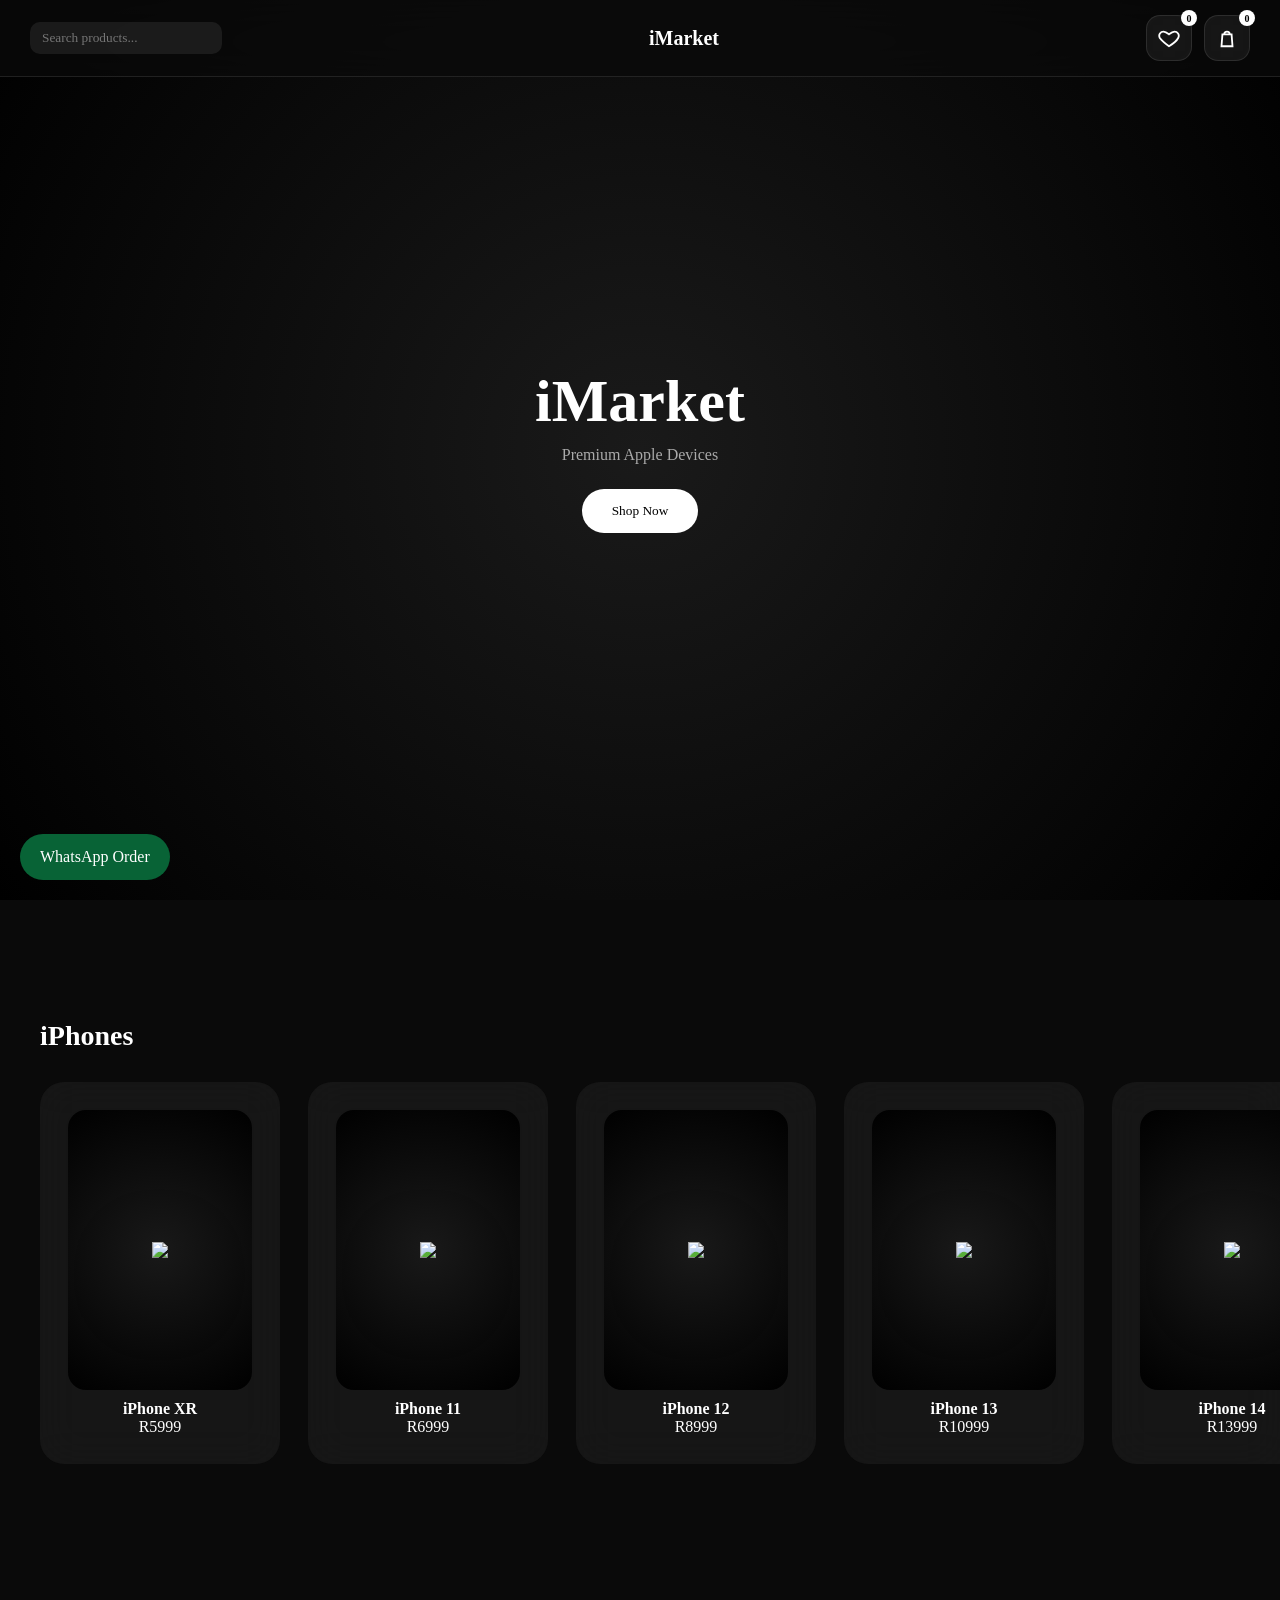
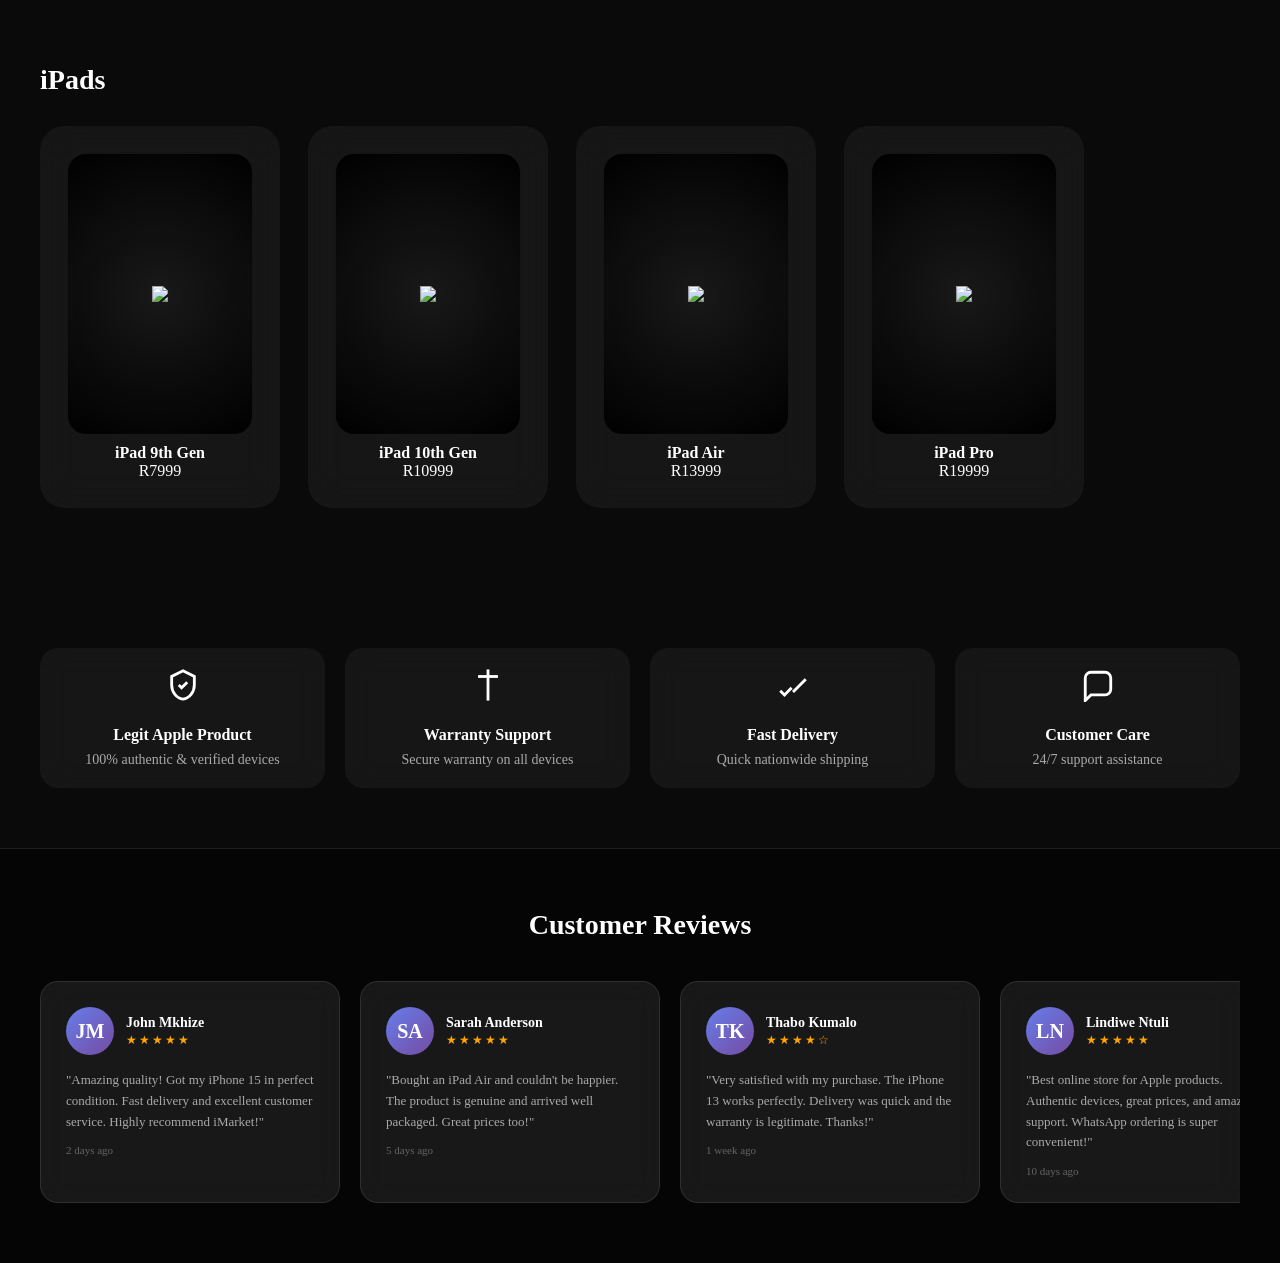
==== commit 52302441: "Add files via upload" ====
--- a/index.html
+++ b/index.html
@@ -2,7 +2,7 @@
 <html lang="en">
 <head>
 <meta charset="UTF-8">
-<meta name="viewport" content="width=device-width, initial-scale=1.0, maximum-scale=1.0, user-scalable=no">
+<meta name="viewport" content="width=device-width, initial-scale=1.0">
 <title>iMarket</title>
 
 <style>
@@ -110,13 +110,6 @@
 align-items:center;
 }
 
-.why-link{
-color:white;
-text-decoration:none;
-font-size:14px;
-margin-right:8px;
-}
-
 .icon{
 width:46px;
 height:46px;
@@ -187,10 +180,30 @@
 
 /* PRODUCTS */
 .products{
-display:grid;
-grid-template-columns:repeat(auto-fit,minmax(240px,1fr));
+display:flex;
+flex-wrap:nowrap;
+overflow-x:auto;
 gap:28px;
 padding:20px 40px 80px;
+scroll-behavior:smooth;
+}
+
+.products::-webkit-scrollbar{
+height:8px;
+}
+
+.products::-webkit-scrollbar-track{
+background:rgba(255,255,255,0.05);
+border-radius:10px;
+}
+
+.products::-webkit-scrollbar-thumb{
+background:rgba(255,255,255,0.2);
+border-radius:10px;
+}
+
+.products::-webkit-scrollbar-thumb:hover{
+background:rgba(255,255,255,0.3);
 }
 
 .card{
@@ -201,6 +214,7 @@
 backdrop-filter:blur(20px);
 transition:0.3s;
 cursor:pointer;
+flex:0 0 240px;
 }
 
 .card:hover{
@@ -332,6 +346,93 @@
 margin-bottom:10px;
 }
 
+/* REVIEWS */
+.reviews-section{
+padding:60px 40px;
+background:rgba(0,0,0,0.5);
+border-top:1px solid rgba(255,255,255,0.1);
+}
+
+.reviews-section h2{
+text-align:center;
+font-size:28px;
+margin-bottom:40px;
+}
+
+.reviews-container{
+display:flex;
+flex-wrap:nowrap;
+overflow-x:auto;
+gap:20px;
+scroll-behavior:smooth;
+pading:20px 0;
+}
+
+.reviews-container::-webkit-scrollbar{
+height:8px;
+}
+
+.reviews-container::-webkit-scrollbar-track{
+background:rgba(255,255,255,0.05);
+border-radius:10px;
+}
+
+.reviews-container::-webkit-scrollbar-thumb{
+background:rgba(255,255,255,0.2);
+border-radius:10px;
+}
+
+.review-card{
+background:rgba(255,255,255,0.08);
+border:1px solid rgba(255,255,255,0.1);
+border-radius:18px;
+padding:25px;
+backdrop-filter:blur(15px);
+flex:0 0 300px;
+}
+
+.review-header{
+display:flex;
+align-items:center;
+gap:12px;
+margin-bottom:15px;
+}
+
+.review-avatar{
+width:48px;
+height:48px;
+border-radius:50%;
+background:linear-gradient(135deg, #667eea 0%, #764ba2 100%);
+display:flex;
+align-items:center;
+justify-content:center;
+font-weight:bold;
+font-size:20px;
+}
+
+.review-info h4{
+font-size:14px;
+margin-bottom:2px;
+}
+
+.review-info .rating{
+font-size:12px;
+color:#ffa500;
+letter-spacing:2px;
+}
+
+.review-text{
+color:#aaa;
+font-size:13px;
+line-height:1.6;
+margin-bottom:12px;
+}
+
+.review-date{
+font-size:11px;
+color:#666;
+}
+
 </style>
 </head>
 
@@ -436,6 +537,74 @@
 <p>24/7 support assistance</p>
 </div>
 
+</div></div>
+
+<!-- REVIEWS SECTION -->
+<div class="reviews-section">
+<h2>Customer Reviews</h2>
+<div class="reviews-container">
+
+<div class="review-card">
+<div class="review-header">
+<div class="review-avatar">JM</div>
+<div class="review-info">
+<h4>John Mkhize</h4>
+<div class="rating">★★★★★</div>
+</div>
+</div>
+<div class="review-text">"Amazing quality! Got my iPhone 15 in perfect condition. Fast delivery and excellent customer service. Highly recommend iMarket!"</div>
+<div class="review-date">2 days ago</div>
+</div>
+
+<div class="review-card">
+<div class="review-header">
+<div class="review-avatar">SA</div>
+<div class="review-info">
+<h4>Sarah Anderson</h4>
+<div class="rating">★★★★★</div>
+</div>
+</div>
+<div class="review-text">"Bought an iPad Air and couldn't be happier. The product is genuine and arrived well packaged. Great prices too!"</div>
+<div class="review-date">5 days ago</div>
+</div>
+
+<div class="review-card">
+<div class="review-header">
+<div class="review-avatar">TK</div>
+<div class="review-info">
+<h4>Thabo Kumalo</h4>
+<div class="rating">★★★★☆</div>
+</div>
+</div>
+<div class="review-text">"Very satisfied with my purchase. The iPhone 13 works perfectly. Delivery was quick and the warranty is legitimate. Thanks!"</div>
+<div class="review-date">1 week ago</div>
+</div>
+
+<div class="review-card">
+<div class="review-header">
+<div class="review-avatar">LN</div>
+<div class="review-info">
+<h4>Lindiwe Ntuli</h4>
+<div class="rating">★★★★★</div>
+</div>
+</div>
+<div class="review-text">"Best online store for Apple products. Authentic devices, great prices, and amazing support. WhatsApp ordering is super convenient!"</div>
+<div class="review-date">10 days ago</div>
+</div>
+
+<div class="review-card">
+<div class="review-header">
+<div class="review-avatar">MD</div>
+<div class="review-info">
+<h4>Mpilo Dlamini</h4>
+<div class="rating">★★★★★</div>
+</div>
+</div>
+<div class="review-text">"Ordered iPad Pro and iPhone XR together. Everything arrived on time and in perfect condition. Will definitely order again!"</div>
+<div class="review-date">2 weeks ago</div>
+</div>
+
+</div>
 </div>
 
 <script>
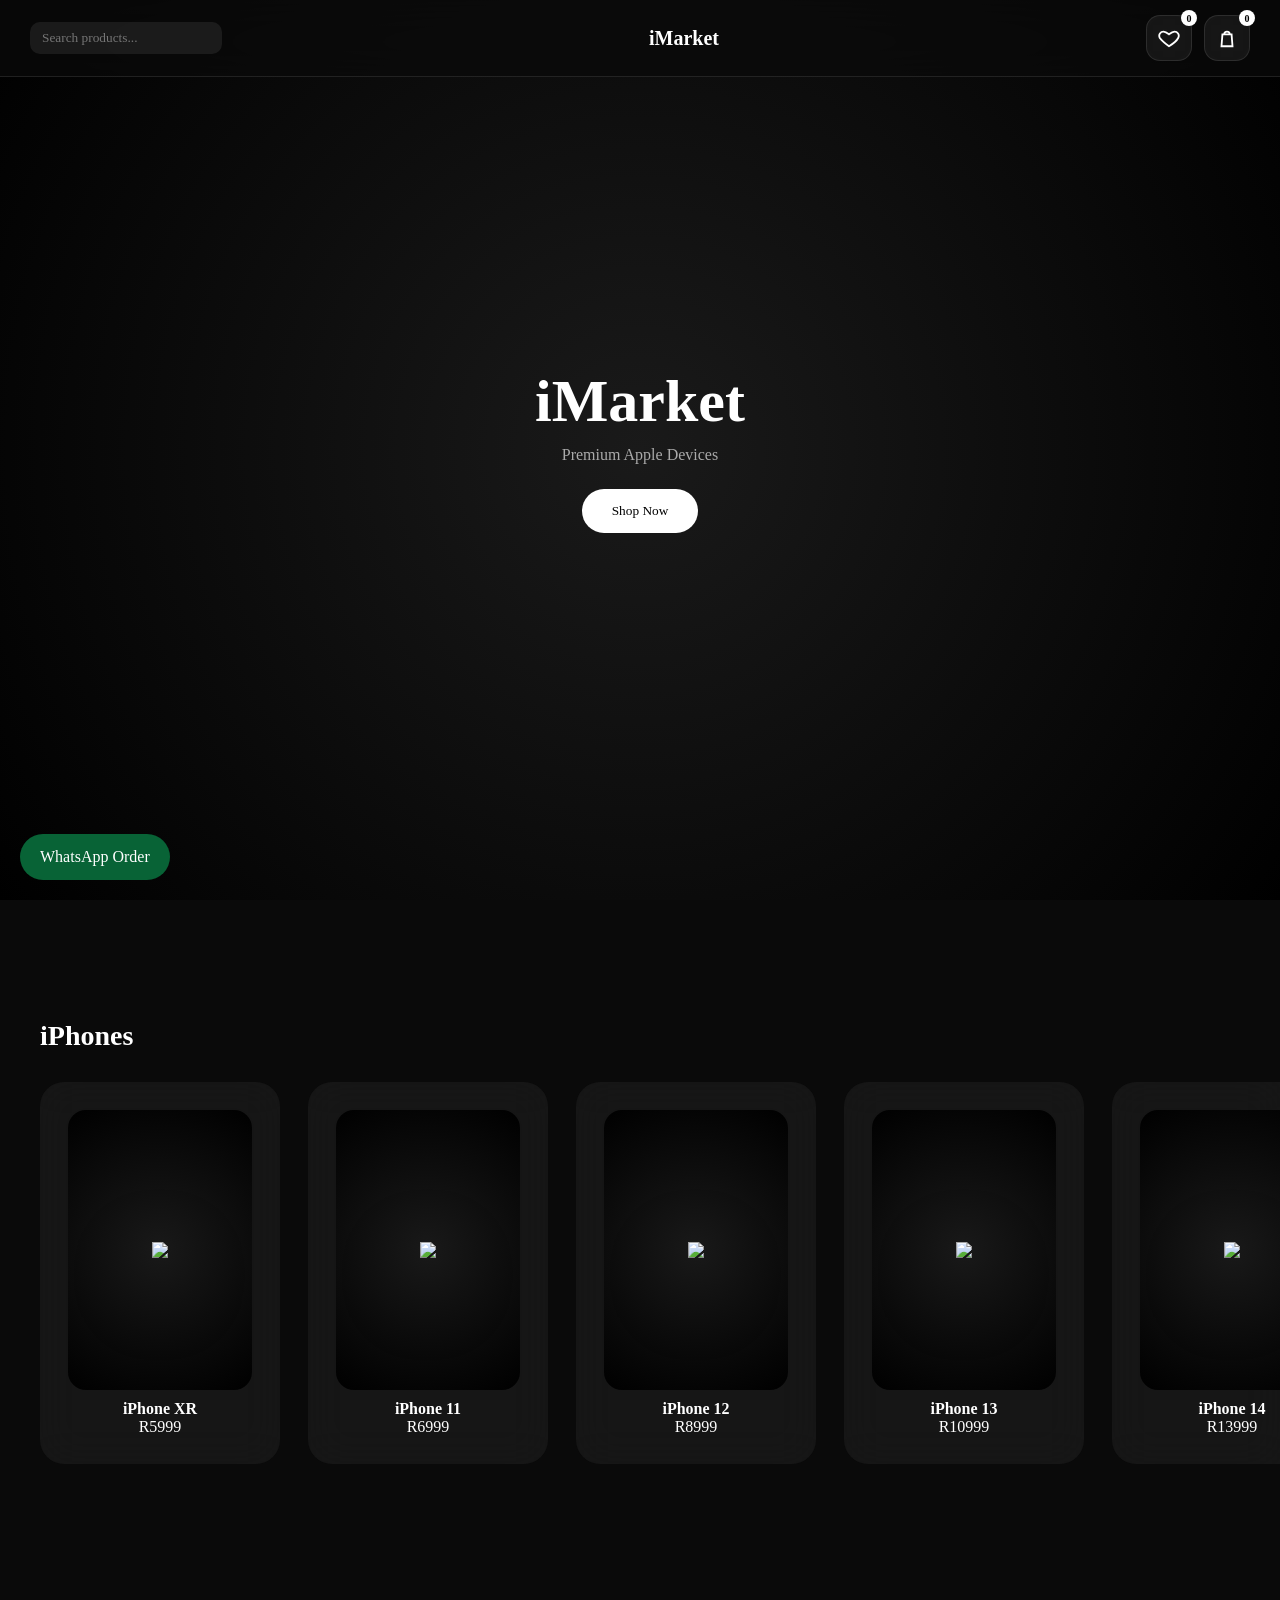
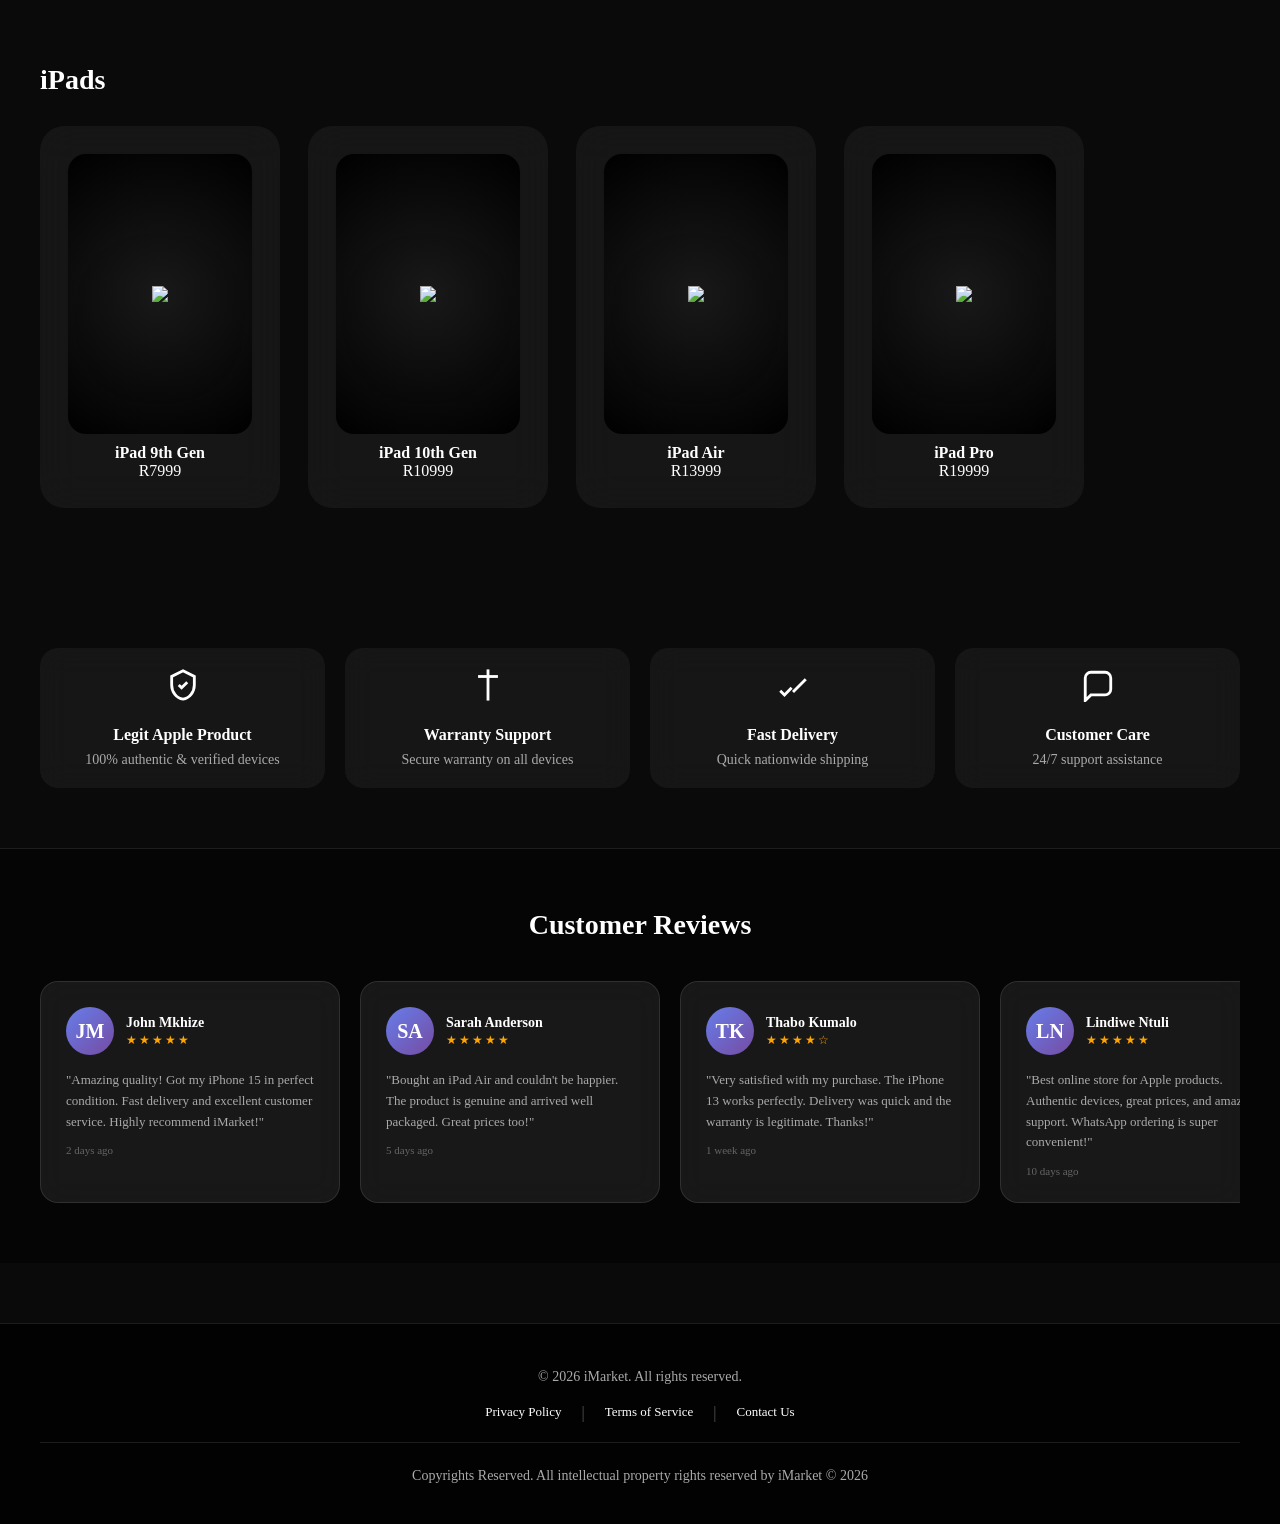
==== commit 48932ccb: "Add files via upload" ====
--- a/index.html
+++ b/index.html
@@ -433,6 +433,58 @@
 color:#666;
 }
 
+/* FOOTER */
+footer{
+background:rgba(0,0,0,0.8);
+border-top:1px solid rgba(255,255,255,0.1);
+padding:40px 20px 20px;
+text-align:center;
+margin-top:60px;
+}
+
+.footer-content{
+max-width:1200px;
+margin:0 auto;
+}
+
+.footer-content p{
+color:#aaa;
+font-size:14px;
+margin-bottom:15px;
+line-height:1.8;
+}
+
+.footer-links{
+display:flex;
+gap:20px;
+justify-content:center;
+flex-wrap:wrap;
+margin-bottom:20px;
+}
+
+.footer-links a{
+color:#fff;
+text-decoration:none;
+font-size:13px;
+transition:0.3s ease;
+}
+
+.footer-links a:hover{
+color:#aaa;
+}
+
+.footer-divider{
+height:1px;
+background:rgba(255,255,255,0.1);
+margin:20px 0;
+}
+
+.footer-bottom{
+color:#666;
+font-size:12px;
+margin-top:20px;
+}
+
 </style>
 </head>
 
@@ -762,5 +814,23 @@
 
 </script>
 
+<!-- FOOTER -->
+<footer>
+<div class="footer-content">
+<p>&copy; 2026 iMarket. All rights reserved.</p>
+<div class="footer-links">
+<a href="#">Privacy Policy</a>
+<span style="color:#555;">|</span>
+<a href="#">Terms of Service</a>
+<span style="color:#555;">|</span>
+<a href="#">Contact Us</a>
+</div>
+<div class="footer-divider"></div>
+<div class="footer-bottom">
+<p>Copyrights Reserved. All intellectual property rights reserved by iMarket &copy; 2026</p>
+</div>
+</div>
+</footer>
+
 </body>
 </html>
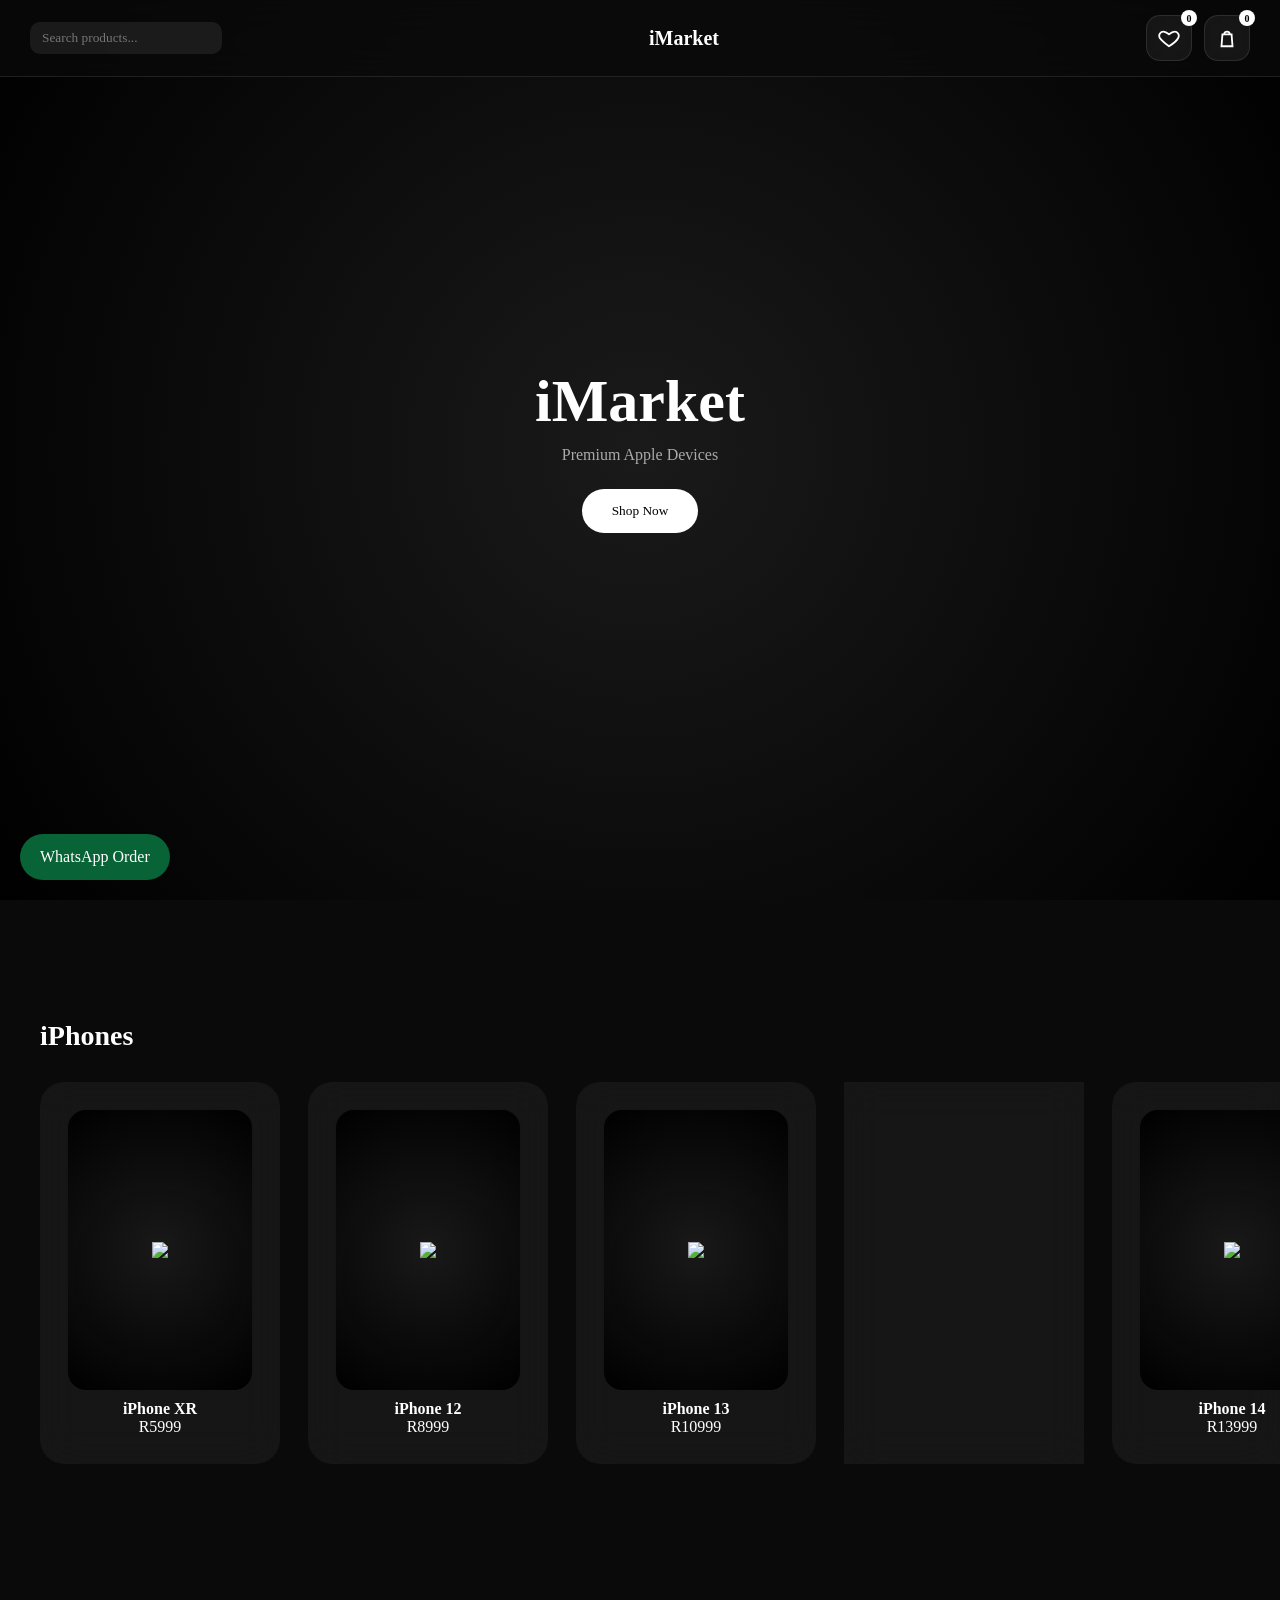
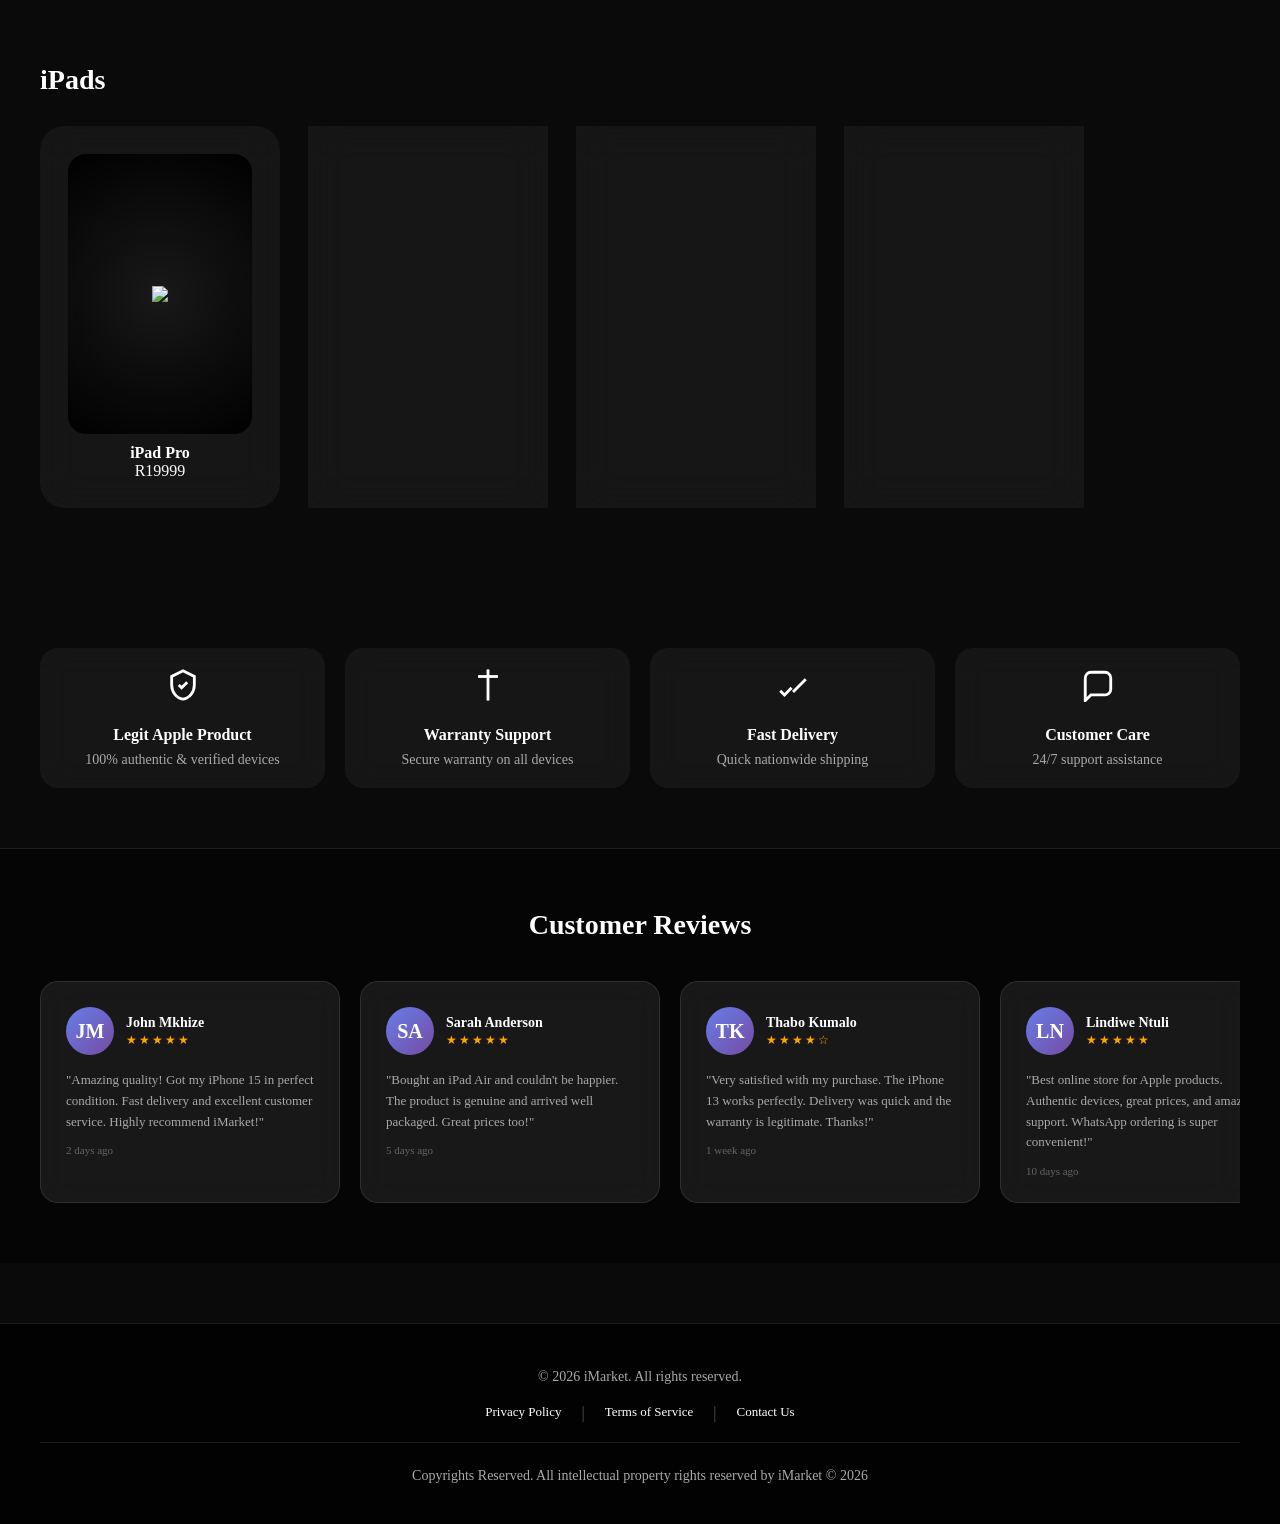
==== commit 47f3c0db: "Add files via upload" ====
--- a/index.html
+++ b/index.html
@@ -664,18 +664,18 @@
 /* DATA */
 let products = [
 {name:"iPhone XR",price:5999,img:"https://store.storeimages.cdn-apple.com/4668/as-images.apple.com/is/iphone-xr-yellow-select-201809?wid=470&hei=556&fmt=png-alpha",specs:"6.1-inch • A12 Bionic"},
-{name:"iPhone 11",price:6999,img:"https://store.storeimages.cdn-apple.com/4668/as-images.apple.com/is/iphone-11-black-select-2019?wid=470&hei=556&fmt=png-alpha",specs:"6.1-inch • A13 Bionic"},
 {name:"iPhone 12",price:8999,img:"https://store.storeimages.cdn-apple.com/4668/as-images.apple.com/is/iphone-12-black-select-2020?wid=470&hei=556&fmt=png-alpha",specs:"OLED • 5G"},
 {name:"iPhone 13",price:10999,img:"https://store.storeimages.cdn-apple.com/4668/as-images.apple.com/is/iphone-13-midnight-select-2021?wid=470&hei=556&fmt=png-alpha",specs:"A15 Bionic"},
+{name:"iPhone 11",price:6999,img:"https://store.storeimages.cdn-apple.com/4668/as-images.apple.com/is/iphone-11-black-select-2019?wid=470&hei=556&fmt=png-alpha",specs:"6.1-inch • A13 Bionic"},
 {name:"iPhone 14",price:13999,img:"https://store.storeimages.cdn-apple.com/4668/as-images.apple.com/is/iphone-14-midnight-select-2022?wid=470&hei=556&fmt=png-alpha",specs:"Crash Detection"},
 {name:"iPhone 15",price:17999,img:"https://store.storeimages.cdn-apple.com/4668/as-images.apple.com/is/iphone-15-black-select-2023?wid=470&hei=556&fmt=png-alpha",specs:"USB-C • 48MP"}
 ];
 
 let ipads = [
+{name:"iPad Pro",price:19999,img:"https://store.storeimages.cdn-apple.com/4668/as-images.apple.com/is/ipad-pro-13-select-202210?wid=470&hei=556&fmt=png-alpha",specs:"M2 Chip"},
+{name:"iPad Air",price:13999,img:"https://store.storeimages.cdn-apple.com/4668/as-images.apple.com/is/ipad-air-select-202203?wid=470&hei=556&fmt=png-alpha",specs:"M1 Chip"},
 {name:"iPad 9th Gen",price:7999,img:"https://store.storeimages.cdn-apple.com/4668/as-images.apple.com/is/ipad-10-2-in-cell-select-202109?wid=470&hei=556&fmt=png-alpha",specs:"10.2-inch • A13"},
-{name:"iPad 10th Gen",price:10999,img:"https://store.storeimages.cdn-apple.com/4668/as-images.apple.com/is/ipad-10th-gen-finish-select-202210?wid=470&hei=556&fmt=png-alpha",specs:"10.9-inch • A14"},
-{name:"iPad Air",price:13999,img:"https://store.storeimages.cdn-apple.com/4668/as-images.apple.com/is/ipad-air-select-202203?wid=470&hei=556&fmt=png-alpha",specs:"M1 Chip"},
-{name:"iPad Pro",price:19999,img:"https://store.storeimages.cdn-apple.com/4668/as-images.apple.com/is/ipad-pro-13-select-202210?wid=470&hei=556&fmt=png-alpha",specs:"M2 Chip"}
+{name:"iPad 10th Gen",price:10999,img:"https://store.storeimages.cdn-apple.com/4668/as-images.apple.com/is/ipad-10th-gen-finish-select-202210?wid=470&hei=556&fmt=png-alpha",specs:"10.9-inch • A14"}
 ];
 
 let cart = JSON.parse(localStorage.getItem("cart")) || [];
